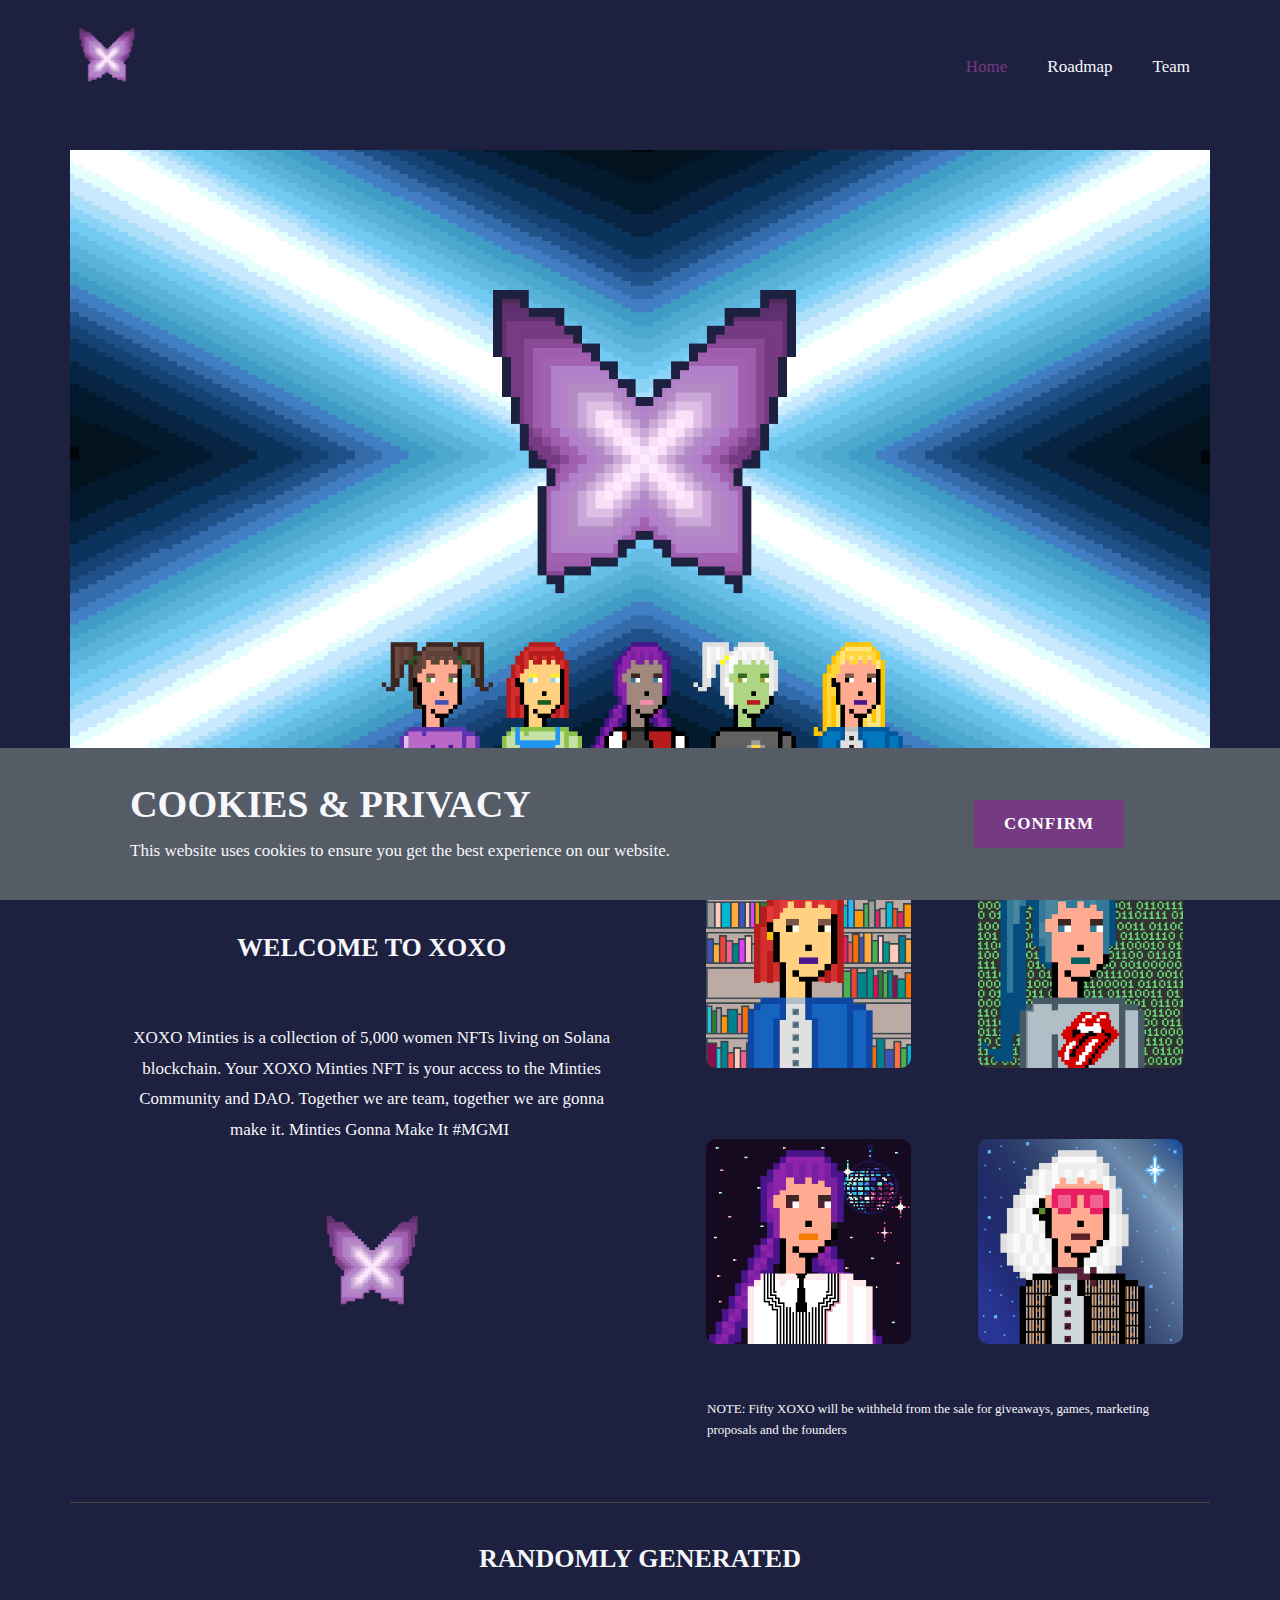
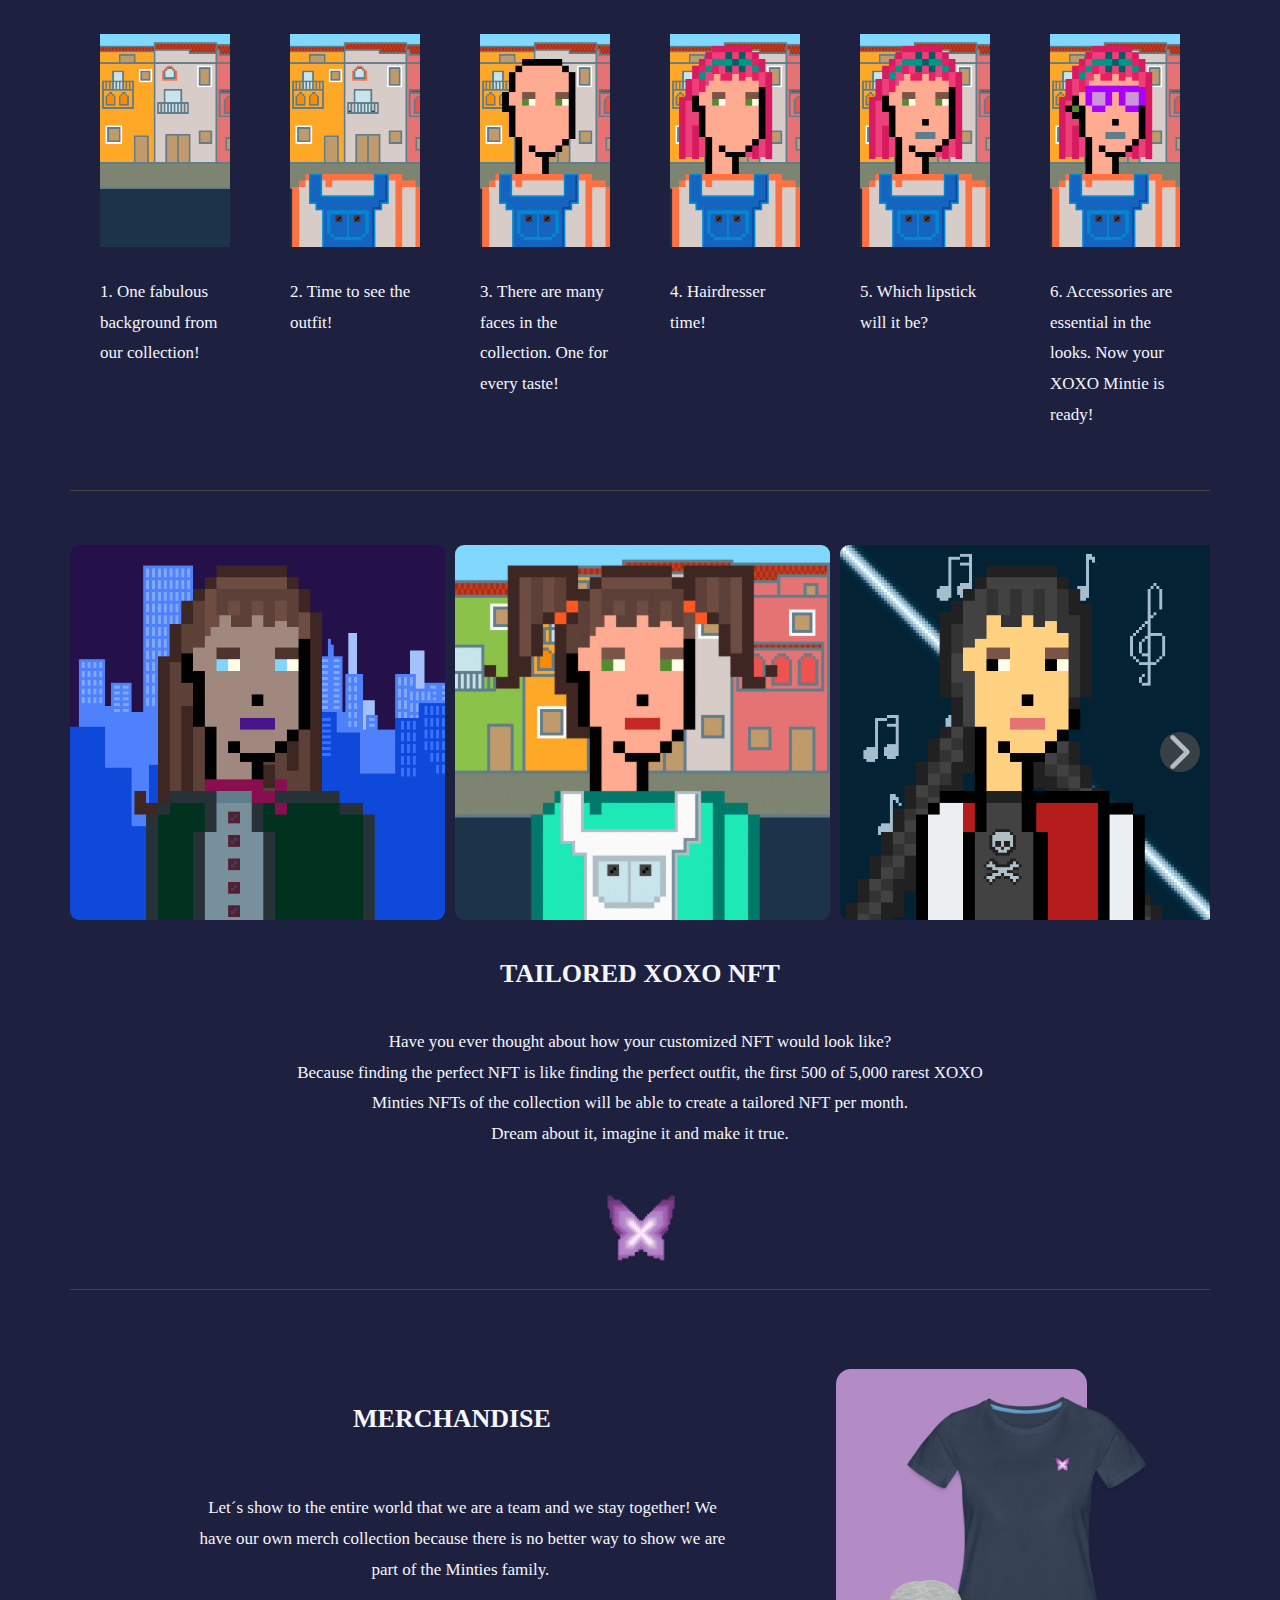
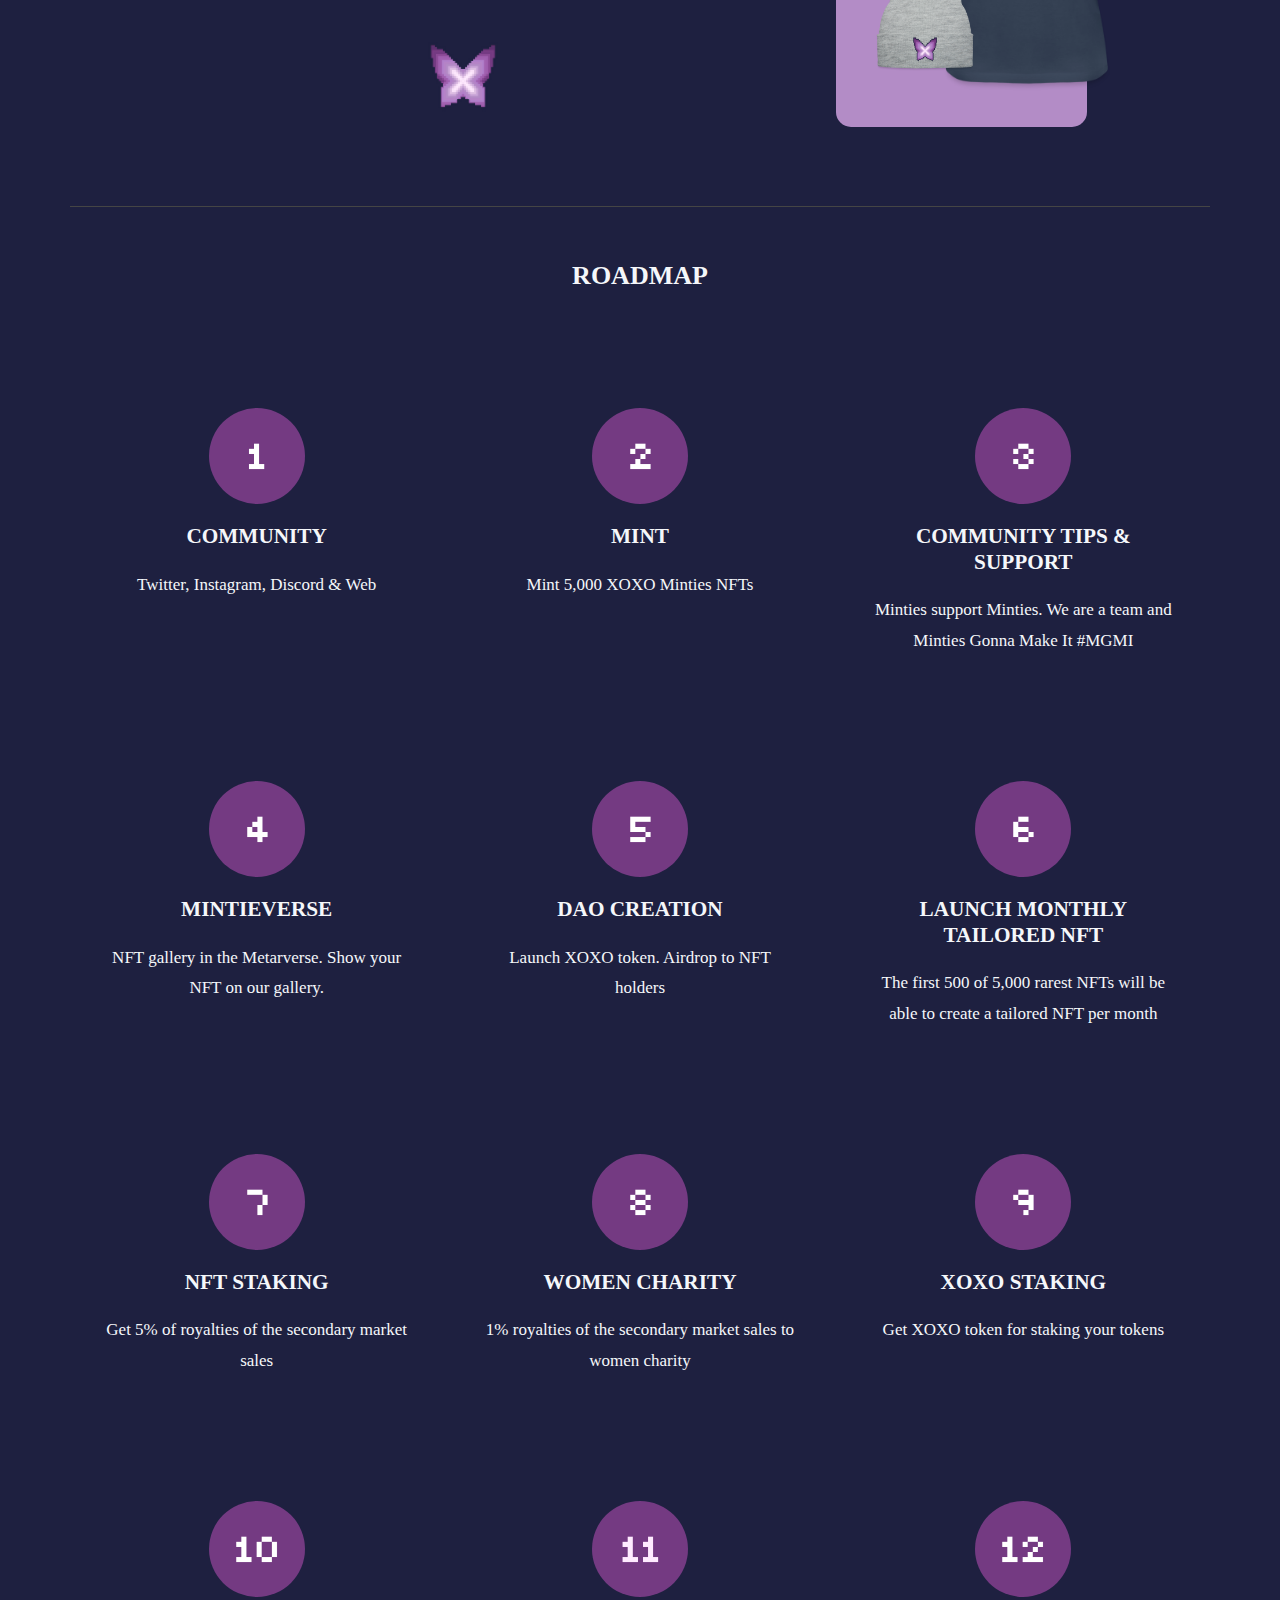
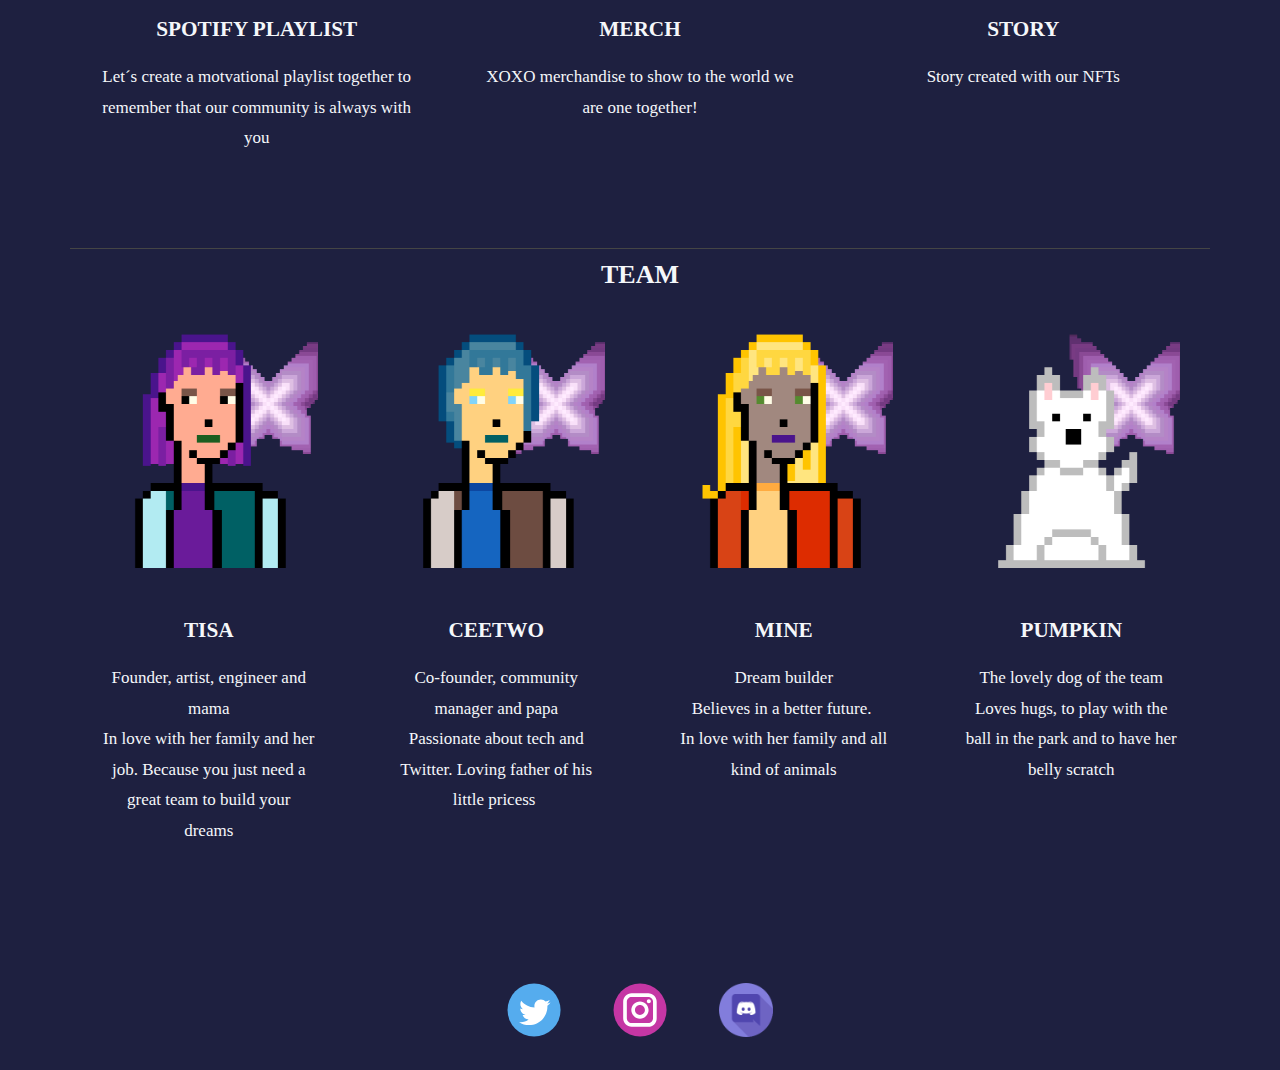
==== Index.html @ a8dd10fb "website launch" ====
<!DOCTYPE html>
<html style="font-size: 17px;"><head>
    <meta name="viewport" content="width=device-width, initial-scale=1.0">
    <meta charset="utf-8">
    <meta name="keywords" content="Solana, NFT, XOXO, Minties, NFT Collection, Woman NFT, Women NFT, NFT girls, Web3">
    <meta name="description" content="​XOXO Minties is a collection of 5,000 women NFTs living on Solana blockchain. Your XOXO Minties NFT is your access to the Minties Community and DAO. Together we are team, together we are gonna make it. Minties Gonna Make It #MGMI">
    <title>XOXO Minties</title>
    <link rel="stylesheet" href="nicepage.css" media="screen">
<link rel="stylesheet" href="Index.css" media="screen">
    <script class="u-script" type="text/javascript" src="jquery.js" defer=""></script>
    <script class="u-script" type="text/javascript" src="nicepage.js" defer=""></script>
    <meta name="generator" content="Nicepage 4.11.3, nicepage.com">
    <meta property="og:title" content="XOXO Minties">
    <meta property="og:description" content="​XOXO Minties is a collection of 5,000 women NFTs living on Solana blockchain. Your XOXO Minties NFT is your access to the Minties Community and DAO. Together we are team, together we are gonna make it. Minties Gonna Make It #MGMI">
    <meta property="og:image" content="images/pixil-frame-092.png">
    <link rel="icon" href="images/favicon1.png">
    <link id="u-theme-google-font" rel="stylesheet" href="https://fonts.googleapis.com/css?family=Oswald:200,300,400,500,600,700|Montserrat:100,100i,200,200i,300,300i,400,400i,500,500i,600,600i,700,700i,800,800i,900,900i">
    
    
    
    
    
    
    
    
    <script type="application/ld+json">{
		"@context": "http://schema.org",
		"@type": "Organization",
		"name": "XOXO",
		"logo": "images/logoweb.png",
		"sameAs": [
				"https://twitter.com/XOXOnftgirls",
				"https://www.instagram.com/xoxonftwomen",
				"https://discord.gg/XDC933gfav"
		]
}</script>
    <meta name="theme-color" content="#ad60ee">
    <meta name="twitter:site" content="@">
    <meta name="twitter:card" content="summary_large_image">
    <meta name="twitter:title" content="XOXO Minties">
    <meta name="twitter:description" content="XOXO">
    <meta property="og:type" content="website">
  </head>
  <body class="u-body u-xl-mode"><header class="u-clearfix u-custom-color-1 u-header u-sticky u-sticky-76f3 u-header" id="sec-8cd7"><div class="u-clearfix u-sheet u-sheet-1">
        <a href="Index.html#sec-2a46" data-page-id="21057885" class="u-image u-logo u-image-1" data-image-width="1530" data-image-height="1530" title="Home">
          <img src="images/logoweb.png" class="u-logo-image u-logo-image-1">
        </a>
        <nav class="u-menu u-menu-dropdown u-offcanvas u-menu-1" data-responsive-from="XS">
          <div class="menu-collapse u-custom-font u-font-georgia" style="font-size: 1rem; letter-spacing: 0px; font-weight: 400;">
            <a class="u-button-style u-custom-left-right-menu-spacing u-custom-padding-bottom u-custom-text-active-color u-custom-text-color u-custom-text-hover-color u-custom-top-bottom-menu-spacing u-nav-link u-text-active-palette-1-base u-text-hover-palette-2-base" href="#">
              <svg class="u-svg-link" viewBox="0 0 24 24"><use xmlns:xlink="http://www.w3.org/1999/xlink" xlink:href="#menu-hamburger"></use></svg>
              <svg class="u-svg-content" version="1.1" id="menu-hamburger" viewBox="0 0 16 16" x="0px" y="0px" xmlns:xlink="http://www.w3.org/1999/xlink" xmlns="http://www.w3.org/2000/svg"><g><rect y="1" width="16" height="2"></rect><rect y="7" width="16" height="2"></rect><rect y="13" width="16" height="2"></rect>
</g></svg>
            </a>
          </div>
          <div class="u-custom-menu u-nav-container">
            <ul class="u-custom-font u-font-georgia u-nav u-unstyled u-nav-1"><li class="u-nav-item"><a class="u-button-style u-nav-link u-text-active-custom-color-4 u-text-hover-palette-1-light-2 u-text-palette-5-light-3" href="Index.html#Home" data-page-id="21057885" style="padding: 10px 20px;">Home</a>
</li><li class="u-nav-item"><a class="u-button-style u-nav-link u-text-active-custom-color-4 u-text-hover-palette-1-light-2 u-text-palette-5-light-3" href="Index.html#roadmap" data-page-id="21057885" style="padding: 10px 20px;">Roadmap</a>
</li><li class="u-nav-item"><a class="u-button-style u-nav-link u-text-active-custom-color-4 u-text-hover-palette-1-light-2 u-text-palette-5-light-3" href="Index.html#sec-9bde" data-page-id="21057885" style="padding: 10px 20px;">Team</a>
</li></ul>
          </div>
          <div class="u-custom-menu u-nav-container-collapse">
            <div class="u-black u-container-style u-inner-container-layout u-opacity u-opacity-95 u-sidenav">
              <div class="u-inner-container-layout u-sidenav-overflow">
                <div class="u-menu-close"></div>
                <ul class="u-align-center u-nav u-popupmenu-items u-unstyled u-nav-2"><li class="u-nav-item"><a class="u-button-style u-nav-link" href="Index.html#Home" data-page-id="21057885">Home</a>
</li><li class="u-nav-item"><a class="u-button-style u-nav-link" href="Index.html#roadmap" data-page-id="21057885">Roadmap</a>
</li><li class="u-nav-item"><a class="u-button-style u-nav-link" href="Index.html#sec-9bde" data-page-id="21057885">Team</a>
</li></ul>
              </div>
            </div>
            <div class="u-black u-menu-overlay u-opacity u-opacity-70"></div>
          </div>
        </nav>
      </div></header> 
    <section class="u-clearfix u-custom-color-1 u-section-1" id="Home">
      <div class="u-clearfix u-sheet u-valign-middle u-sheet-1">
        <img class="u-expanded-width u-image u-image-default u-image-1" src="images/pixil-frame-092.png?rand=fa6f" alt="" data-image-width="1536" data-image-height="864">
      </div>
    </section>
    <section class="u-clearfix u-custom-color-1 u-section-2" id="sec-4984">
      <div class="u-clearfix u-sheet u-valign-middle u-sheet-1">
        <div class="u-clearfix u-expanded-width u-gutter-10 u-layout-wrap u-layout-wrap-1">
          <div class="u-layout" style="">
            <div class="u-layout-row" style="">
              <div class="u-container-style u-layout-cell u-left-cell u-size-32 u-size-xs-60 u-layout-cell-1" src="">
                <div class="u-container-layout u-container-layout-1">
                  <h4 class="u-align-center u-text u-text-default u-text-1">WELCOME TO XOXO</h4>
                  <p class="u-align-center u-text u-text-2"> XOXO Minties is a collection of 5,000 women NFTs living on Solana blockchain. Your XOXO Minties NFT is your access to the Minties Community and DAO. Together we are team, together we are gonna make it. Minties Gonna Make It #MGMI&nbsp;</p>
                  <img class="u-image u-image-default u-preserve-proportions u-image-1" src="images/logoweb-19.png" alt="" data-image-width="1530" data-image-height="1530">
                </div>
              </div>
              <div class="u-container-style u-layout-cell u-size-14 u-layout-cell-2">
                <div class="u-container-layout u-valign-bottom u-container-layout-2">
                  <img class="u-image u-image-round u-preserve-proportions u-radius-10 u-image-2" src="images/Books.jpg" alt="" data-image-width="2048" data-image-height="2048">
                  <img class="u-image u-image-round u-preserve-proportions u-radius-10 u-image-3" src="images/Party.jpg" alt="" data-image-width="4096" data-image-height="4096">
                </div>
              </div>
              <div class="u-container-style u-layout-cell u-size-14 u-layout-cell-3">
                <div class="u-container-layout u-valign-top u-container-layout-3">
                  <img class="u-image u-image-round u-preserve-proportions u-radius-10 u-image-4" src="images/PC.jpg" alt="" data-image-width="4096" data-image-height="4096">
                  <img class="u-image u-image-round u-preserve-proportions u-radius-10 u-image-5" src="images/Night2.jpg" alt="" data-image-width="2048" data-image-height="2048">
                </div>
              </div>
            </div>
          </div>
        </div>
        <div class="u-container-style u-group u-shape-rectangle u-group-1">
          <div class="u-container-layout u-container-layout-4">
            <p class="u-small-text u-text u-text-variant u-text-3">NOTE: Fifty XOXO will be withheld from the sale for giveaways, games, marketing proposals and the founders&nbsp;</p>
          </div>
        </div>
      </div>
    </section>
    <section class="u-clearfix u-custom-color-1 u-section-3" id="sec-c182">
      <div class="u-clearfix u-sheet u-sheet-1">
        <div class="u-border-1 u-border-grey-dark-1 u-expanded-width u-line u-line-horizontal u-line-1"></div>
        <h4 class="u-text u-text-default u-text-1">randomly generated</h4>
        <div class="u-expanded-width u-list u-list-1">
          <div class="u-repeater u-repeater-1">
            <div class="u-container-style u-list-item u-repeater-item">
              <div class="u-container-layout u-similar-container u-container-layout-1">
                <img alt="" class="u-expanded-width u-image u-image-default u-image-1" data-image-width="1536" data-image-height="1536" src="images/1.png">
                <p class="u-text u-text-default u-text-2">1. One fabulous background from our collection!&nbsp;</p>
              </div>
            </div>
            <div class="u-container-style u-list-item u-repeater-item">
              <div class="u-container-layout u-similar-container u-container-layout-2">
                <img alt="" class="u-expanded-width u-image u-image-default u-image-2" data-image-width="1536" data-image-height="1536" src="images/2.png">
                <p class="u-text u-text-default u-text-3">2. Time to see the outfit!</p>
              </div>
            </div>
            <div class="u-container-style u-list-item u-repeater-item">
              <div class="u-container-layout u-similar-container u-container-layout-3">
                <img alt="" class="u-expanded-width u-image u-image-default u-image-3" data-image-width="1536" data-image-height="1536" src="images/3.png">
                <p class="u-text u-text-default u-text-4">3.&nbsp;There are many faces in the collection. One for every taste!</p>
              </div>
            </div>
            <div class="u-container-style u-list-item u-repeater-item">
              <div class="u-container-layout u-similar-container u-container-layout-4">
                <img alt="" class="u-expanded-width u-image u-image-default u-image-4" data-image-width="1536" data-image-height="1536" src="images/4.png">
                <p class="u-text u-text-default u-text-5">4. Hairdresser time!</p>
              </div>
            </div>
            <div class="u-container-style u-list-item u-repeater-item">
              <div class="u-container-layout u-similar-container u-container-layout-5">
                <img alt="" class="u-expanded-width u-image u-image-default u-image-5" data-image-width="1536" data-image-height="1536" src="images/5.png">
                <p class="u-text u-text-default u-text-6">5. Which lipstick will it be?</p>
              </div>
            </div>
            <div class="u-container-style u-list-item u-repeater-item">
              <div class="u-container-layout u-similar-container u-container-layout-6">
                <img alt="" class="u-expanded-width u-image u-image-default u-image-6" data-image-width="1536" data-image-height="1536" src="images/6.png">
                <p class="u-text u-text-default u-text-7">6. ​Accessories are essential in the looks. Now your XOXO Mintie is ready!</p>
              </div>
            </div>
          </div>
        </div>
        <div class="u-border-1 u-border-grey-dark-1 u-expanded-width u-line u-line-horizontal u-line-2"></div>
      </div>
    </section>
    <section class="u-align-center u-clearfix u-custom-color-1 u-section-4" id="carousel_75d8">
      <div class="u-clearfix u-sheet u-valign-middle u-sheet-1">
        <div class="u-expanded-width u-gallery u-layout-horizontal u-lightbox u-no-transition u-show-text-on-hover u-gallery-1">
          <div class="u-gallery-inner"><div class="u-effect-fade u-effect-hover-zoom u-gallery-item u-radius-9 u-shape-round u-gallery-item-1"><div class="u-back-slide" data-image-width="4096" data-image-height="4096"><img class="u-back-image" src="images/City.jpg">
</div><div class="u-over-slide u-shading u-over-slide-1"><h3 class="u-gallery-heading"></h3><p class="u-gallery-text"></p>
</div>
</div><div class="u-effect-fade u-effect-hover-zoom u-gallery-item u-radius-9 u-shape-round u-gallery-item-2"><div class="u-back-slide" data-image-width="768" data-image-height="768"><img class="u-back-image" src="images/Webp.net-gifmaker.gif">
</div><div class="u-over-slide u-shading u-over-slide-2"><h3 class="u-gallery-heading"></h3><p class="u-gallery-text"></p>
</div>
</div><div class="u-effect-fade u-effect-hover-zoom u-gallery-item u-radius-9 u-shape-round u-gallery-item-3"><div class="u-back-slide" data-image-width="4096" data-image-height="4096"><img class="u-back-image" src="images/Music.jpg">
</div><div class="u-over-slide u-shading u-over-slide-3"><h3 class="u-gallery-heading"></h3><p class="u-gallery-text"></p>
</div>
</div><div class="u-effect-fade u-effect-hover-zoom u-gallery-item u-radius-9 u-shape-round u-gallery-item-4"><div class="u-back-slide" data-image-width="680" data-image-height="680"><img class="u-back-image" src="images/Night.jpg">
</div><div class="u-over-slide u-shading u-over-slide-4"><h3 class="u-gallery-heading"></h3><p class="u-gallery-text"></p>
</div>
</div><div class="u-effect-fade u-effect-hover-zoom u-gallery-item u-radius-9 u-shape-round u-gallery-item-5"><div class="u-back-slide" data-image-width="4096" data-image-height="4096"><img class="u-back-image" src="images/Sea.jpg">
</div><div class="u-over-slide u-shading u-over-slide-5"><h3 class="u-gallery-heading"></h3><p class="u-gallery-text"></p>
</div>
</div><div class="u-effect-fade u-effect-hover-zoom u-gallery-item u-radius-9 u-shape-round u-gallery-item-6"><div class="u-back-slide" data-image-width="4096" data-image-height="4096"><img class="u-back-image" src="images/Game.jpg">
</div><div class="u-over-slide u-shading u-over-slide-6"><h3 class="u-gallery-heading"></h3><p class="u-gallery-text"></p>
</div>
</div></div>
          <a class="u-absolute-vcenter u-flip-vertical u-gallery-nav u-gallery-nav-prev u-grey-70 u-icon-circle u-opacity u-opacity-70 u-spacing-10 u-text-white u-gallery-nav-1" href="#" role="button">
            <span aria-hidden="true">
              <svg viewBox="0 0 451.847 451.847"><path d="M97.141,225.92c0-8.095,3.091-16.192,9.259-22.366L300.689,9.27c12.359-12.359,32.397-12.359,44.751,0
c12.354,12.354,12.354,32.388,0,44.748L173.525,225.92l171.903,171.909c12.354,12.354,12.354,32.391,0,44.744
c-12.354,12.365-32.386,12.365-44.745,0l-194.29-194.281C100.226,242.115,97.141,234.018,97.141,225.92z"></path></svg>
            </span>
            <span class="sr-only">
              <svg viewBox="0 0 451.847 451.847"><path d="M97.141,225.92c0-8.095,3.091-16.192,9.259-22.366L300.689,9.27c12.359-12.359,32.397-12.359,44.751,0
c12.354,12.354,12.354,32.388,0,44.748L173.525,225.92l171.903,171.909c12.354,12.354,12.354,32.391,0,44.744
c-12.354,12.365-32.386,12.365-44.745,0l-194.29-194.281C100.226,242.115,97.141,234.018,97.141,225.92z"></path></svg>
            </span>
          </a>
          <a class="u-absolute-vcenter u-flip-vertical u-gallery-nav u-gallery-nav-next u-grey-70 u-icon-circle u-opacity u-opacity-70 u-spacing-10 u-text-white u-gallery-nav-2" href="#" role="button">
            <span aria-hidden="true">
              <svg viewBox="0 0 451.846 451.847"><path d="M345.441,248.292L151.154,442.573c-12.359,12.365-32.397,12.365-44.75,0c-12.354-12.354-12.354-32.391,0-44.744
L278.318,225.92L106.409,54.017c-12.354-12.359-12.354-32.394,0-44.748c12.354-12.359,32.391-12.359,44.75,0l194.287,194.284
c6.177,6.18,9.262,14.271,9.262,22.366C354.708,234.018,351.617,242.115,345.441,248.292z"></path></svg>
            </span>
            <span class="sr-only">
              <svg viewBox="0 0 451.846 451.847"><path d="M345.441,248.292L151.154,442.573c-12.359,12.365-32.397,12.365-44.75,0c-12.354-12.354-12.354-32.391,0-44.744
L278.318,225.92L106.409,54.017c-12.354-12.359-12.354-32.394,0-44.748c12.354-12.359,32.391-12.359,44.75,0l194.287,194.284
c6.177,6.18,9.262,14.271,9.262,22.366C354.708,234.018,351.617,242.115,345.441,248.292z"></path></svg>
            </span>
          </a>
        </div>
        <h4 class="u-align-center u-text u-text-default u-text-1">tailored xoxo nft</h4>
        <p class="u-align-center u-text u-text-2">Have you ever thought about how your customized NFT would look like?<br>Because finding the perfect NFT is like finding the perfect outfit, the first 500 of 5,000 rarest XOXO Minties NFTs of the collection will be able to create a tailored NFT per month.<br>Dream about it, imagine it and make it true.
        </p>
        <img class="u-image u-image-default u-preserve-proportions u-image-1" src="images/logoweb-31.png" alt="" data-image-width="1530" data-image-height="1530">
        <div class="u-absolute-hcenter u-border-1 u-border-grey-dark-1 u-expanded-width u-line u-line-horizontal u-line-1"></div>
      </div>
    </section>
    <section class="u-clearfix u-custom-color-1 u-section-5" id="sec-8ecb">
      <div class="u-clearfix u-sheet u-sheet-1">
        <div class="u-container-style u-custom-color-2 u-group u-preserve-proportions u-radius-15 u-shape-round u-group-1">
          <div class="u-container-layout u-container-layout-1">
            <img class="u-image u-image-default u-preserve-proportions u-image-1" src="images/xoxoshirt.png" alt="" data-image-width="800" data-image-height="800">
            <img class="u-image u-image-default u-preserve-proportions u-image-2" src="images/knit-cap-merch.png" alt="" data-image-width="800" data-image-height="800">
          </div>
        </div>
        <h4 class="u-text u-text-default u-text-1">merchandise</h4>
        <p class="u-align-center u-text u-text-2">Let´s show to the entire world that we are a team and we stay together! We have our own merch collection because there is no better way to show we are part of the Minties family.&nbsp;</p>
        <img class="u-image u-image-default u-preserve-proportions u-image-3" src="images/logoweb-35.png" alt="" data-image-width="1530" data-image-height="1530">
        <div class="u-border-1 u-border-grey-dark-1 u-expanded-width u-line u-line-horizontal u-line-1"></div>
      </div>
    </section>
    <section class="u-align-center u-clearfix u-custom-color-1 u-section-6" id="roadmap">
      <div class="u-clearfix u-sheet u-sheet-1">
        <h4 class="u-text u-text-default u-text-1">ROADMAP</h4>
        <div class="u-expanded-width u-list u-list-1">
          <div class="u-repeater u-repeater-1">
            <div class="u-align-center u-container-style u-list-item u-repeater-item">
              <div class="u-container-layout u-similar-container u-container-layout-1"><span class="u-custom-color-4 u-file-icon u-icon u-icon-circle u-icon-1"><img src="images/7.png" alt=""></span>
                <h5 class="u-align-center u-text u-text-palette-5-light-3 u-text-2">community</h5>
                <p class="u-align-center u-text u-text-3">Twitter, Instagram, Discord &amp; Web</p>
              </div>
            </div>
            <div class="u-align-center u-container-style u-list-item u-repeater-item">
              <div class="u-container-layout u-similar-container u-container-layout-2"><span class="u-custom-color-4 u-file-icon u-icon u-icon-circle u-icon-2"><img src="images/8.png" alt=""></span>
                <h5 class="u-align-center u-text u-text-palette-5-light-3 u-text-4">Mint</h5>
                <p class="u-align-center u-text u-text-5">Mint 5,000 XOXO Minties NFTs</p>
              </div>
            </div>
            <div class="u-align-center u-container-style u-list-item u-repeater-item">
              <div class="u-container-layout u-similar-container u-container-layout-3"><span class="u-custom-color-4 u-file-icon u-icon u-icon-circle u-icon-3"><img src="images/9.png" alt=""></span>
                <h5 class="u-align-center u-text u-text-palette-5-light-3 u-text-6">community tips &amp; support</h5>
                <p class="u-align-center u-text u-text-7">Minties support Minties. We are a team and Minties Gonna Make It #MGMI</p>
              </div>
            </div>
            <div class="u-align-center u-container-style u-list-item u-repeater-item">
              <div class="u-container-layout u-similar-container u-container-layout-4"><span class="u-custom-color-4 u-file-icon u-icon u-icon-circle u-icon-4"><img src="images/10.png" alt=""></span>
                <h5 class="u-align-center u-text u-text-palette-5-light-3 u-text-8">mintieverse</h5>
                <p class="u-align-center u-text u-text-9">NFT gallery in the Metarverse. Show your NFT on our gallery.</p>
              </div>
            </div>
            <div class="u-align-center u-container-style u-list-item u-repeater-item">
              <div class="u-container-layout u-similar-container u-container-layout-5"><span class="u-custom-color-4 u-file-icon u-icon u-icon-circle u-icon-5"><img src="images/11.png" alt=""></span>
                <h5 class="u-align-center u-text u-text-palette-5-light-3 u-text-10">dao creation</h5>
                <p class="u-align-center u-text u-text-11">Launch XOXO token. Airdrop to NFT holders</p>
              </div>
            </div>
            <div class="u-align-center u-container-style u-list-item u-repeater-item">
              <div class="u-container-layout u-similar-container u-container-layout-6"><span class="u-custom-color-4 u-file-icon u-icon u-icon-circle u-icon-6"><img src="images/12.png" alt=""></span>
                <h5 class="u-align-center u-text u-text-palette-5-light-3 u-text-12">launch monthly tailored nft</h5>
                <p class="u-align-center u-text u-text-13">The first 500 of 5,000 rarest NFTs will be able to create a tailored NFT per month</p>
              </div>
            </div>
            <div class="u-align-center u-container-style u-list-item u-repeater-item">
              <div class="u-container-layout u-similar-container u-container-layout-7"><span class="u-custom-color-4 u-file-icon u-icon u-icon-circle u-icon-7"><img src="images/13.png" alt=""></span>
                <h5 class="u-align-center u-text u-text-palette-5-light-3 u-text-14">nft staking</h5>
                <p class="u-align-center u-text u-text-15">Get 5% of royalties of the secondary market sales</p>
              </div>
            </div>
            <div class="u-align-center u-container-style u-list-item u-repeater-item">
              <div class="u-container-layout u-similar-container u-container-layout-8"><span class="u-custom-color-4 u-file-icon u-icon u-icon-circle u-icon-8"><img src="images/14.png" alt=""></span>
                <h5 class="u-align-center u-text u-text-palette-5-light-3 u-text-16">women charity</h5>
                <p class="u-align-center u-text u-text-17">1% royalties of the secondary market sales to women charity</p>
              </div>
            </div>
            <div class="u-align-center u-container-style u-list-item u-repeater-item">
              <div class="u-container-layout u-similar-container u-container-layout-9"><span class="u-custom-color-4 u-file-icon u-icon u-icon-circle u-icon-9"><img src="images/15.png" alt=""></span>
                <h5 class="u-align-center u-text u-text-palette-5-light-3 u-text-18">xoxo staking</h5>
                <p class="u-align-center u-text u-text-19">Get XOXO token for staking your tokens</p>
              </div>
            </div>
            <div class="u-align-center u-container-style u-list-item u-repeater-item">
              <div class="u-container-layout u-similar-container u-container-layout-10"><span class="u-custom-color-4 u-file-icon u-icon u-icon-circle u-icon-10"><img src="images/16.png" alt=""></span>
                <h5 class="u-align-center u-text u-text-palette-5-light-3 u-text-20">spotify playlist</h5>
                <p class="u-align-center u-text u-text-21">Let´s create a motvational playlist together to remember that our community is always with you</p>
              </div>
            </div>
            <div class="u-align-center u-container-style u-list-item u-repeater-item">
              <div class="u-container-layout u-similar-container u-container-layout-11"><span class="u-custom-color-4 u-file-icon u-icon u-icon-circle u-icon-11"><img src="images/pixil-layer-214.png" alt=""></span>
                <h5 class="u-align-center u-text u-text-palette-5-light-3 u-text-22">merch</h5>
                <p class="u-align-center u-text u-text-23">XOXO merchandise to show to the world we are one together!</p>
              </div>
            </div>
            <div class="u-align-center u-container-style u-list-item u-repeater-item">
              <div class="u-container-layout u-similar-container u-container-layout-12"><span class="u-custom-color-4 u-file-icon u-icon u-icon-circle u-icon-12"><img src="images/17.png" alt=""></span>
                <h5 class="u-align-center u-text u-text-palette-5-light-3 u-text-24">story</h5>
                <p class="u-align-center u-text u-text-25">Story created with our NFTs</p>
              </div>
            </div>
          </div>
        </div>
      </div>
    </section>
    <section class="u-align-center u-clearfix u-custom-color-1 u-section-7" id="sec-9bde">
      <div class="u-clearfix u-sheet u-sheet-1">
        <div class="u-border-1 u-border-grey-dark-1 u-expanded-width u-line u-line-horizontal u-line-1"></div>
        <h4 class="u-text u-text-default u-text-1">TEAM</h4>
        <div class="u-expanded-width u-list u-list-1">
          <div class="u-repeater u-repeater-1">
            <div class="u-align-center u-container-style u-list-item u-repeater-item">
              <div class="u-container-layout u-similar-container u-valign-top u-container-layout-1">
                <img alt="" class="u-image u-image-default u-image-1" data-image-width="1536" data-image-height="1536" src="images/tisi-fin.png">
                <h5 class="u-text u-text-2">tisa</h5>
                <p class="u-text u-text-3">Founder, artist, engineer and mama<br>In love with her family and her job. Because you just need a great team to build your dreams
                </p>
              </div>
            </div>
            <div class="u-align-center u-container-style u-list-item u-repeater-item">
              <div class="u-container-layout u-similar-container u-valign-top u-container-layout-2">
                <img alt="" class="u-image u-image-default u-image-2" data-image-width="1536" data-image-height="1536" src="images/ceetwo-fin.png">
                <h5 class="u-text u-text-4">ceetwo</h5>
                <p class="u-text u-text-5">Co-founder, community manager and papa<br>Passionate about tech and Twitter. Loving father of his little pricess&nbsp;
                </p>
              </div>
            </div>
            <div class="u-align-center u-container-style u-list-item u-repeater-item">
              <div class="u-container-layout u-similar-container u-valign-top u-container-layout-3">
                <img alt="" class="u-image u-image-default u-image-3" data-image-width="1536" data-image-height="1536" src="images/mine-fin.png">
                <h5 class="u-text u-text-6">mine</h5>
                <p class="u-text u-text-7">Dream builder<br>Believes in a better future.&nbsp;<br>In love with her family and all kind of animals
                </p>
              </div>
            </div>
            <div class="u-align-center u-container-style u-list-item u-repeater-item">
              <div class="u-container-layout u-similar-container u-valign-top u-container-layout-4">
                <img alt="" class="u-image u-image-default u-image-4" data-image-width="1536" data-image-height="1536" src="images/pooka-fin.png">
                <h5 class="u-text u-text-8">pumpkin</h5>
                <p class="u-text u-text-9">The lovely dog of the team<br>Loves hugs, to play with the ball in the park and to have her belly scratch
                </p>
              </div>
            </div>
          </div>
        </div>
      </div>
    </section>
    
    
    <footer class="u-clearfix u-custom-color-1 u-footer" id="sec-61fe"><div class="u-clearfix u-sheet u-valign-middle u-sheet-1">
        <div class="u-align-left u-social-icons u-spacing-10 u-social-icons-1">
          <a class="u-social-url" title="twitter" target="_blank" href="https://twitter.com/XOXOnftgirls"><span class="u-icon u-social-icon u-social-twitter u-icon-1"><svg class="u-svg-link" preserveAspectRatio="xMidYMin slice" viewBox="0 0 112 112" style=""><use xmlns:xlink="http://www.w3.org/1999/xlink" xlink:href="#svg-f7ac"></use></svg><svg class="u-svg-content" viewBox="0 0 112 112" x="0" y="0" id="svg-f7ac"><circle fill="currentColor" class="st0" cx="56.1" cy="56.1" r="55"></circle><path fill="#FFFFFF" d="M83.8,47.3c0,0.6,0,1.2,0,1.7c0,17.7-13.5,38.2-38.2,38.2C38,87.2,31,85,25,81.2c1,0.1,2.1,0.2,3.2,0.2
            c6.3,0,12.1-2.1,16.7-5.7c-5.9-0.1-10.8-4-12.5-9.3c0.8,0.2,1.7,0.2,2.5,0.2c1.2,0,2.4-0.2,3.5-0.5c-6.1-1.2-10.8-6.7-10.8-13.1
            c0-0.1,0-0.1,0-0.2c1.8,1,3.9,1.6,6.1,1.7c-3.6-2.4-6-6.5-6-11.2c0-2.5,0.7-4.8,1.8-6.7c6.6,8.1,16.5,13.5,27.6,14
            c-0.2-1-0.3-2-0.3-3.1c0-7.4,6-13.4,13.4-13.4c3.9,0,7.3,1.6,9.8,4.2c3.1-0.6,5.9-1.7,8.5-3.3c-1,3.1-3.1,5.8-5.9,7.4
            c2.7-0.3,5.3-1,7.7-2.1C88.7,43,86.4,45.4,83.8,47.3z"></path></svg></span>
          </a>
          <a class="u-social-url" title="instagram" target="_blank" href="https://www.instagram.com/xoxonftwomen"><span class="u-icon u-social-icon u-social-instagram u-icon-2"><svg class="u-svg-link" preserveAspectRatio="xMidYMin slice" viewBox="0 0 112 112" style=""><use xmlns:xlink="http://www.w3.org/1999/xlink" xlink:href="#svg-dcaa"></use></svg><svg class="u-svg-content" viewBox="0 0 112 112" x="0" y="0" id="svg-dcaa"><circle fill="currentColor" cx="56.1" cy="56.1" r="55"></circle><path fill="#FFFFFF" d="M55.9,38.2c-9.9,0-17.9,8-17.9,17.9C38,66,46,74,55.9,74c9.9,0,17.9-8,17.9-17.9C73.8,46.2,65.8,38.2,55.9,38.2
            z M55.9,66.4c-5.7,0-10.3-4.6-10.3-10.3c-0.1-5.7,4.6-10.3,10.3-10.3c5.7,0,10.3,4.6,10.3,10.3C66.2,61.8,61.6,66.4,55.9,66.4z"></path><path fill="#FFFFFF" d="M74.3,33.5c-2.3,0-4.2,1.9-4.2,4.2s1.9,4.2,4.2,4.2s4.2-1.9,4.2-4.2S76.6,33.5,74.3,33.5z"></path><path fill="#FFFFFF" d="M73.1,21.3H38.6c-9.7,0-17.5,7.9-17.5,17.5v34.5c0,9.7,7.9,17.6,17.5,17.6h34.5c9.7,0,17.5-7.9,17.5-17.5V38.8
            C90.6,29.1,82.7,21.3,73.1,21.3z M83,73.3c0,5.5-4.5,9.9-9.9,9.9H38.6c-5.5,0-9.9-4.5-9.9-9.9V38.8c0-5.5,4.5-9.9,9.9-9.9h34.5
            c5.5,0,9.9,4.5,9.9,9.9V73.3z"></path></svg></span>
          </a>
          <a class="u-social-url" target="_blank" data-type="Custom" title="Discord" href="https://discord.gg/XDC933gfav"><span class="u-file-icon u-icon u-social-custom u-social-icon u-icon-3"><img src="images/9063611.png" alt=""></span>
          </a>
        </div>
      </div></footer><section class="u-align-center u-clearfix u-cookies-consent u-palette-5-dark-2 u-cookies-consent" id="sec-ba7a">
      <div class="u-clearfix u-sheet u-valign-middle u-sheet-1">
        <div class="u-clearfix u-expanded-width u-layout-wrap u-layout-wrap-1">
          <div class="u-gutter-0 u-layout">
            <div class="u-layout-row">
              <div class="u-container-style u-layout-cell u-left-cell u-size-43-md u-size-43-sm u-size-43-xs u-size-46-lg u-size-46-xl u-layout-cell-1">
                <div class="u-container-layout u-valign-middle u-container-layout-1">
                  <h3 class="u-text u-text-default u-text-1">Cookies &amp; Privacy</h3>
                  <p class="u-text u-text-2">This website uses cookies to ensure you get the best experience on our website.</p>
                </div>
              </div>
              <div class="u-align-left u-container-style u-layout-cell u-right-cell u-size-14-lg u-size-14-xl u-size-17-md u-size-17-sm u-size-17-xs u-layout-cell-2">
                <div class="u-container-layout u-valign-middle-lg u-valign-middle-md u-valign-middle-xl u-valign-top-sm u-valign-top-xs u-container-layout-2">
                  <a href="###" class="u-border-none u-btn u-button-confirm u-button-style u-custom-color-4 u-hover-custom-color-3 u-btn-1">Confirm</a>
                </div>
              </div>
            </div>
          </div>
        </div>
      </div>
    <style> .u-cookies-consent {
  background-image: none;
}

.u-cookies-consent .u-sheet-1 {
  min-height: 152px;
}

.u-cookies-consent .u-layout-wrap-1 {
  margin-top: 0;
  margin-bottom: 0;
}

.u-cookies-consent .u-layout-cell-1 {
  min-height: 152px;
}

.u-cookies-consent .u-container-layout-1 {
  padding: 30px 60px;
}

.u-cookies-consent .u-text-1 {
  margin-top: 0;
  margin-right: 20px;
  margin-bottom: 0;
}

.u-cookies-consent .u-text-2 {
  margin: 8px 77px 0 0;
}

.u-cookies-consent .u-layout-cell-2 {
  min-height: 152px;
}

.u-cookies-consent .u-container-layout-2 {
  padding: 30px;
}

.u-cookies-consent .u-btn-1 {
  background-image: none;
  border-style: none;
  margin: 0 auto 0 0;
}

@media (max-width: 1199px) {
  .u-cookies-consent .u-sheet-1 {
    min-height: 131px;
  }

  .u-cookies-consent .u-layout-cell-1 {
    min-height: 125px;
  }

  .u-cookies-consent .u-text-1 {
    margin-right: 0;
  }

  .u-cookies-consent .u-text-2 {
    margin-right: 0;
  }

  .u-cookies-consent .u-layout-cell-2 {
    min-height: 125px;
  }
}

@media (max-width: 991px) {
  .u-cookies-consent .u-sheet-1 {
    min-height: 106px;
  }

  .u-cookies-consent .u-layout-cell-1 {
    min-height: 100px;
  }

  .u-cookies-consent .u-container-layout-1 {
    padding-left: 30px;
    padding-right: 30px;
  }

  .u-cookies-consent .u-layout-cell-2 {
    min-height: 100px;
  }
}

@media (max-width: 767px) {
  .u-cookies-consent .u-sheet-1 {
    min-height: 225px;
  }

  .u-cookies-consent .u-layout-cell-1 {
    min-height: 154px;
  }

  .u-cookies-consent .u-container-layout-1 {
    padding-left: 10px;
    padding-right: 10px;
    padding-bottom: 20px;
  }

  .u-cookies-consent .u-layout-cell-2 {
    min-height: 65px;
  }

  .u-cookies-consent .u-container-layout-2 {
    padding: 10px;
  }
}

@media (max-width: 575px) {
  .u-cookies-consent .u-sheet-1 {
    min-height: 121px;
  }

  .u-cookies-consent .u-layout-cell-1 {
    min-height: 100px;
  }

  .u-cookies-consent .u-layout-cell-2 {
    min-height: 15px;
  }
}</style></section>
  
</body></html>
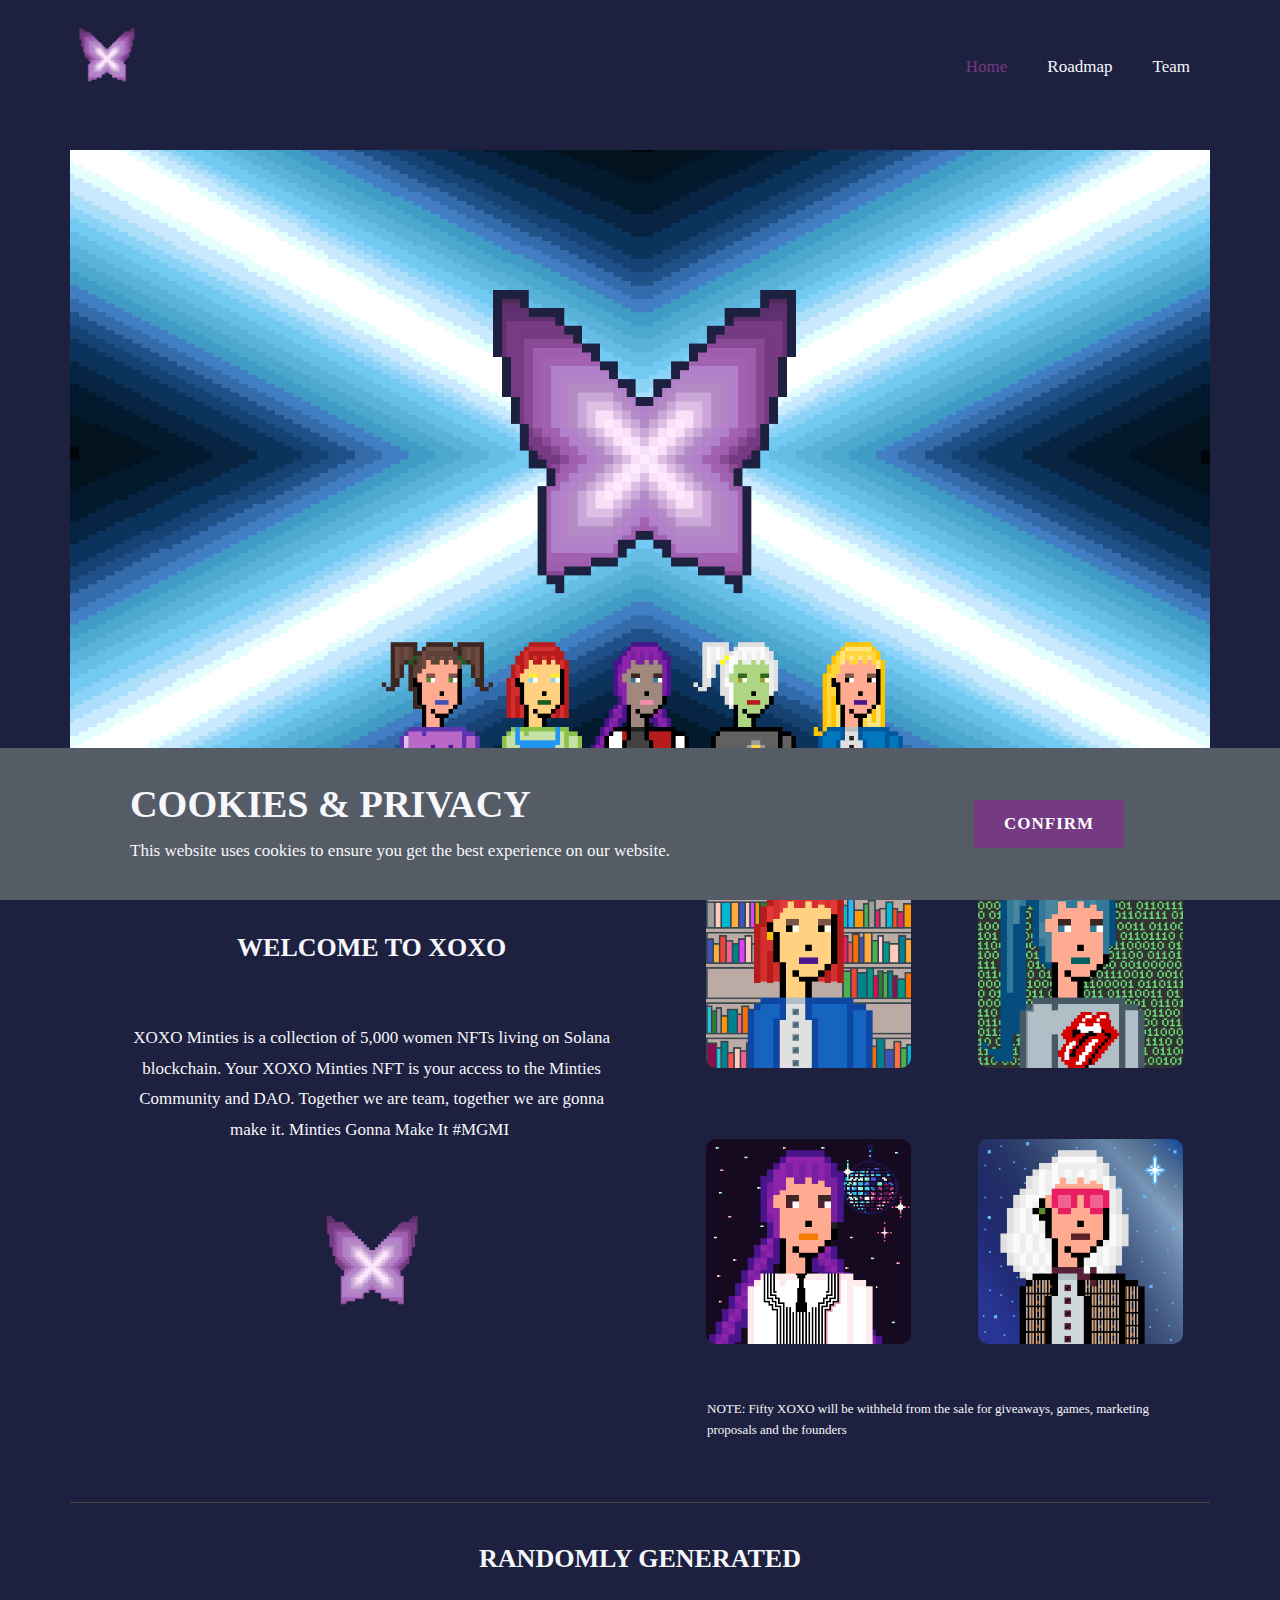
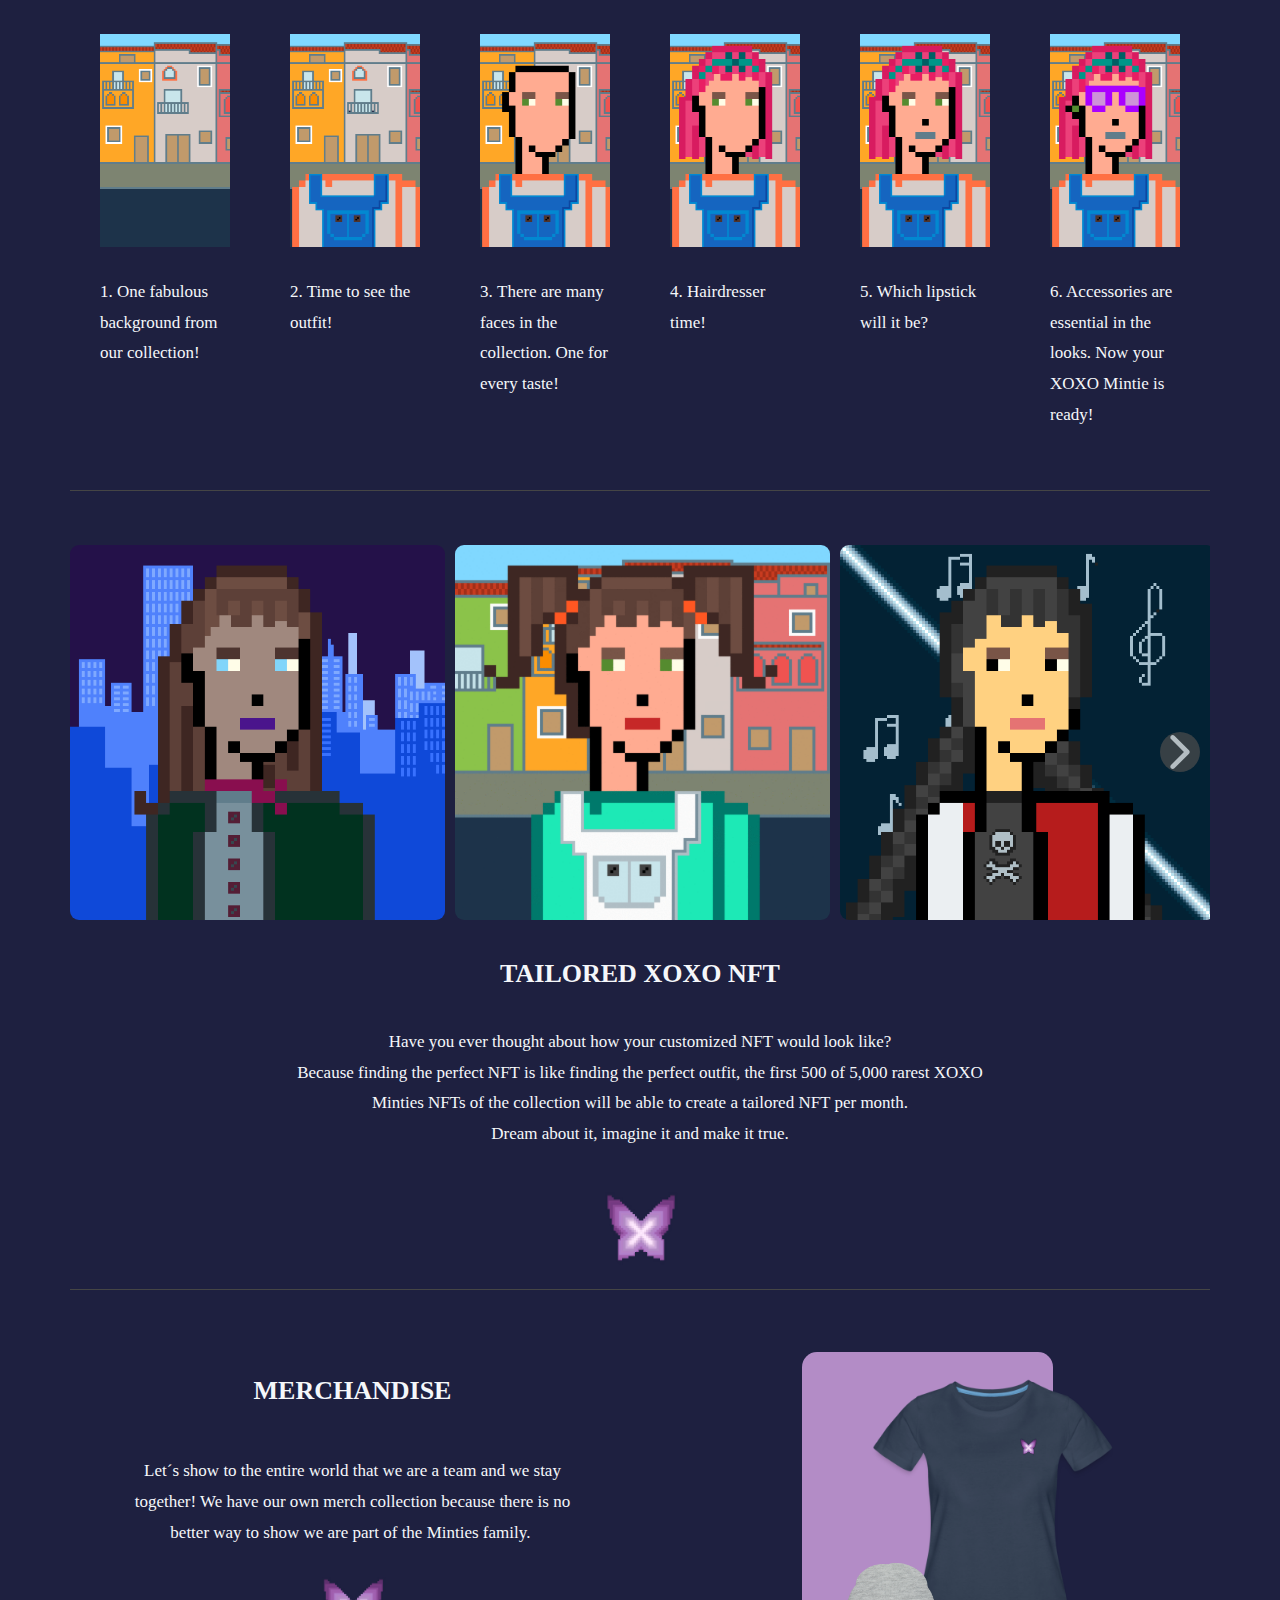
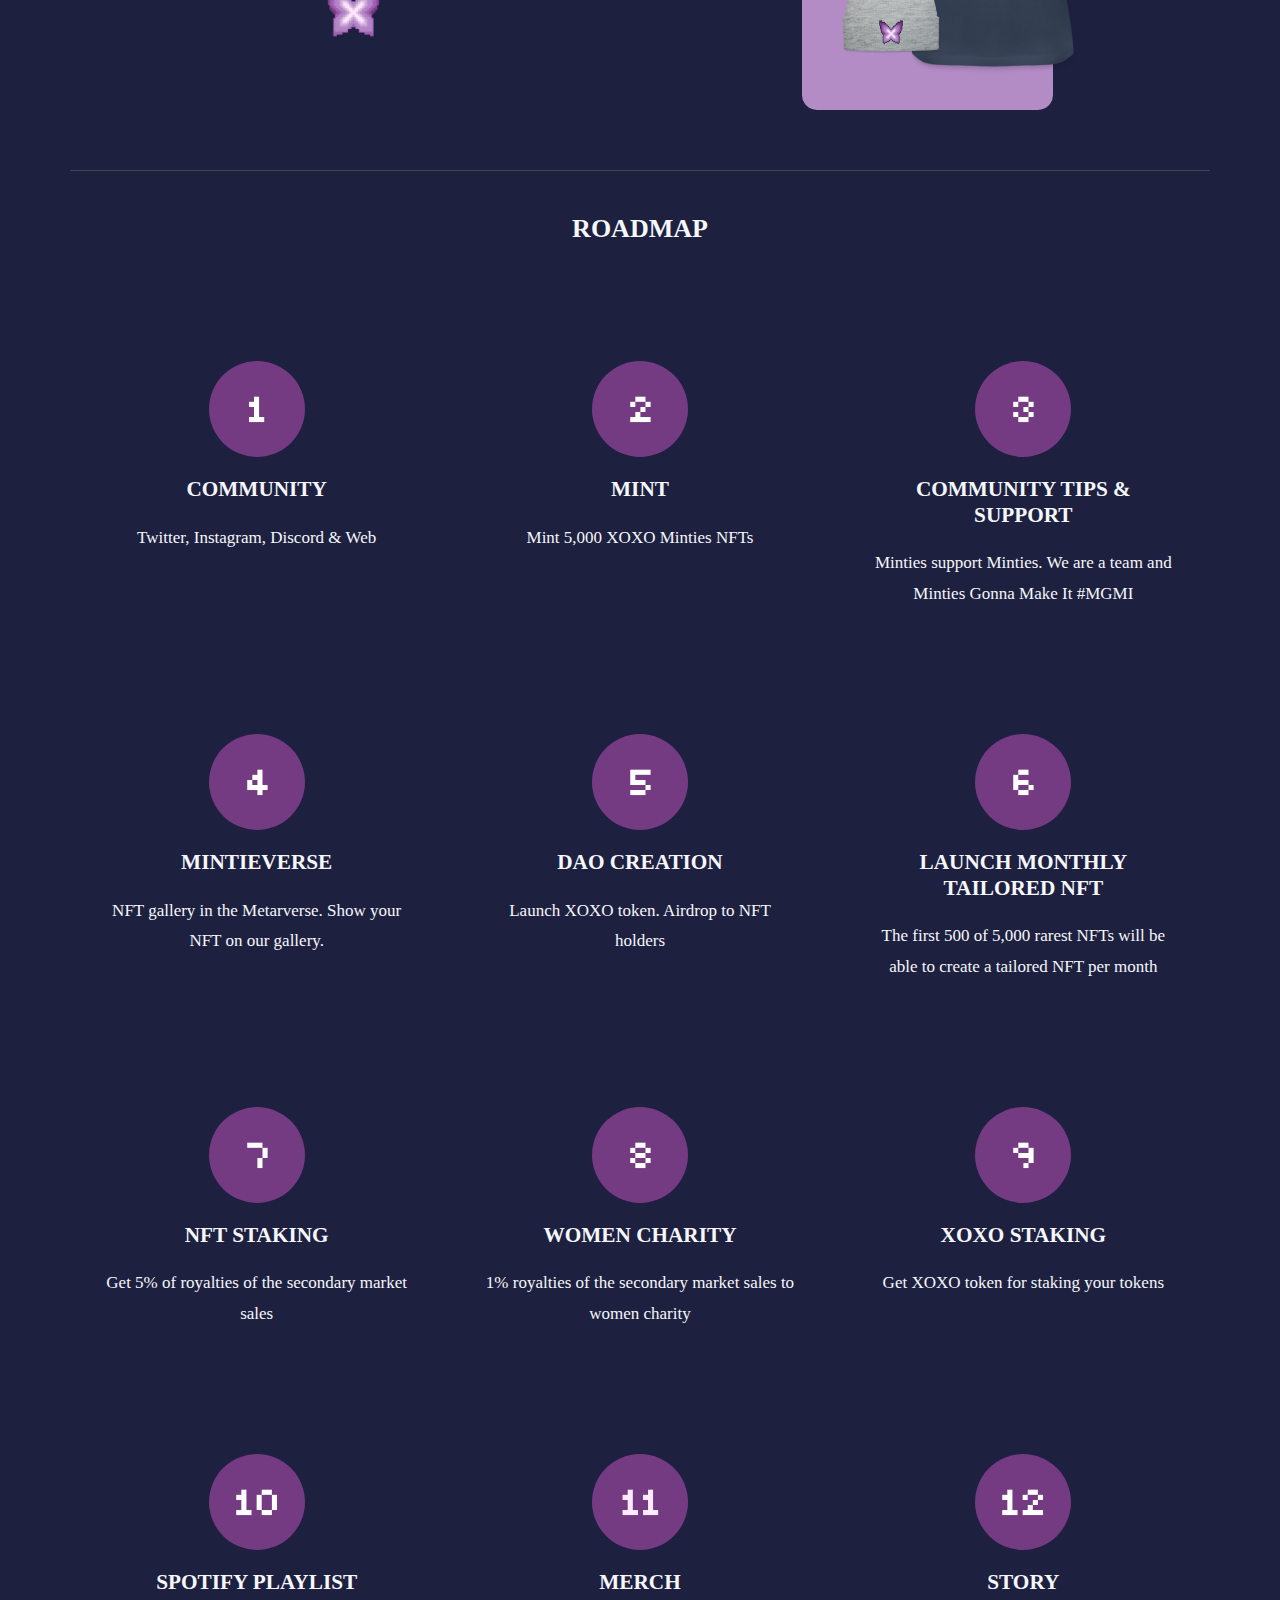
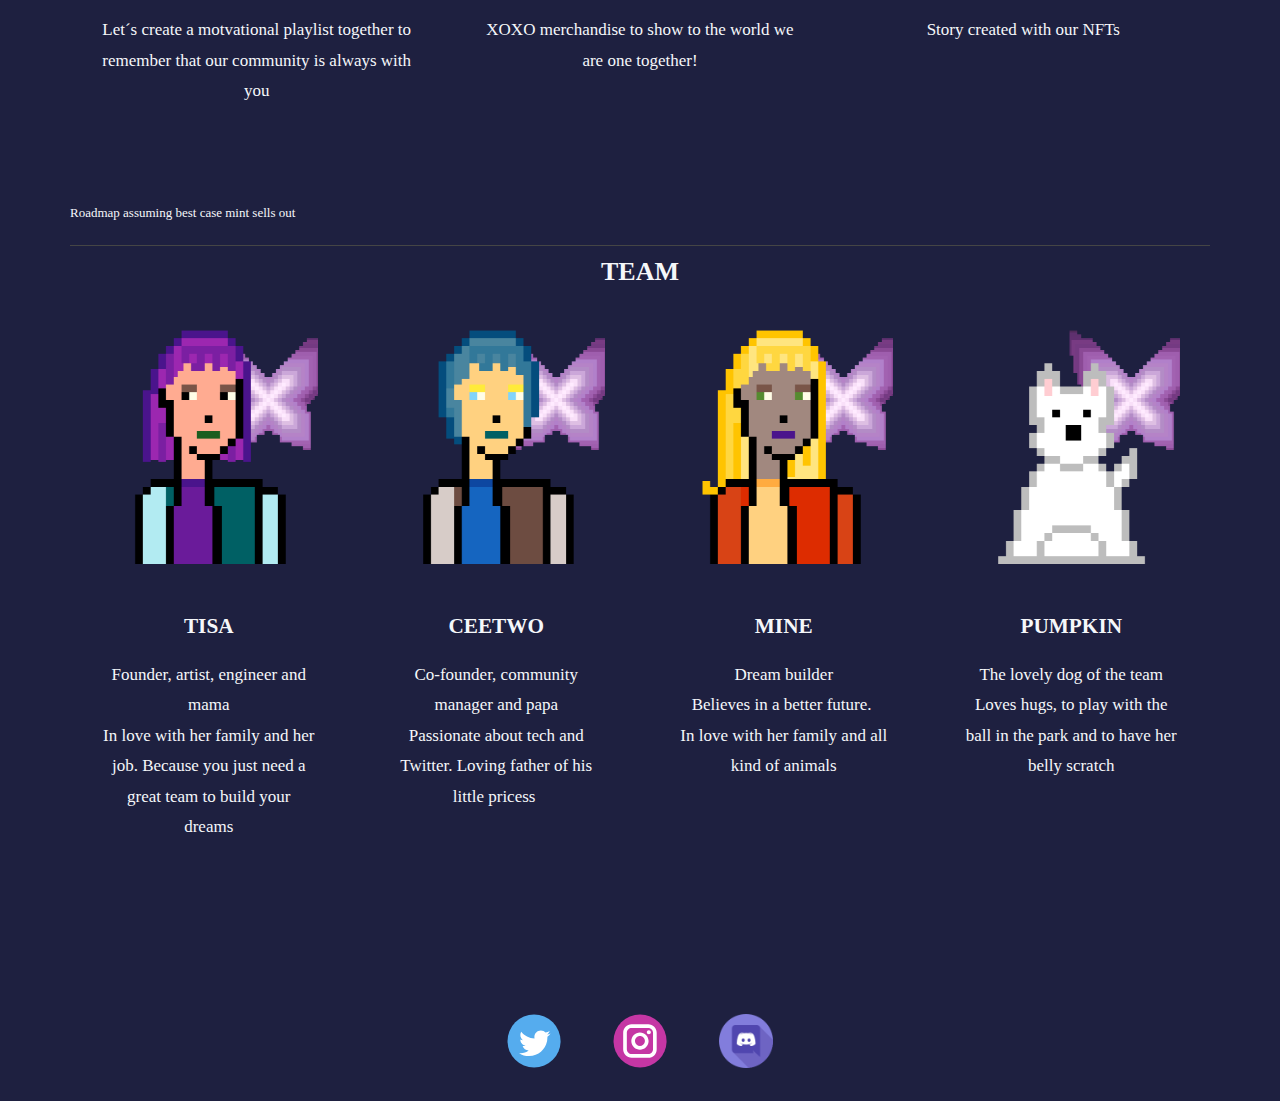
==== commit 0238a830: "updates" ====
--- a/Index.html
+++ b/Index.html
@@ -87,7 +87,7 @@
                 <div class="u-container-layout u-container-layout-1">
                   <h4 class="u-align-center u-text u-text-default u-text-1">WELCOME TO XOXO</h4>
                   <p class="u-align-center u-text u-text-2"> XOXO Minties is a collection of 5,000 women NFTs living on Solana blockchain. Your XOXO Minties NFT is your access to the Minties Community and DAO. Together we are team, together we are gonna make it. Minties Gonna Make It #MGMI&nbsp;</p>
-                  <img class="u-image u-image-default u-preserve-proportions u-image-1" src="images/logoweb-19.png" alt="" data-image-width="1530" data-image-height="1530">
+                  <img class="u-image u-image-default u-preserve-proportions u-image-1" src="images/logoweb-6.png" alt="" data-image-width="1530" data-image-height="1530">
                 </div>
               </div>
               <div class="u-container-style u-layout-cell u-size-14 u-layout-cell-2">
@@ -132,7 +132,7 @@
             </div>
             <div class="u-container-style u-list-item u-repeater-item">
               <div class="u-container-layout u-similar-container u-container-layout-3">
-                <img alt="" class="u-expanded-width u-image u-image-default u-image-3" data-image-width="1536" data-image-height="1536" src="images/3.png">
+                <img alt="" class="u-expanded-width u-image u-image-default u-image-3" data-image-width="1536" data-image-height="1536" src="images/31.png">
                 <p class="u-text u-text-default u-text-4">3.&nbsp;There are many faces in the collection. One for every taste!</p>
               </div>
             </div>
@@ -209,21 +209,35 @@
         <h4 class="u-align-center u-text u-text-default u-text-1">tailored xoxo nft</h4>
         <p class="u-align-center u-text u-text-2">Have you ever thought about how your customized NFT would look like?<br>Because finding the perfect NFT is like finding the perfect outfit, the first 500 of 5,000 rarest XOXO Minties NFTs of the collection will be able to create a tailored NFT per month.<br>Dream about it, imagine it and make it true.
         </p>
-        <img class="u-image u-image-default u-preserve-proportions u-image-1" src="images/logoweb-31.png" alt="" data-image-width="1530" data-image-height="1530">
+        <img class="u-image u-image-default u-preserve-proportions u-image-1" src="images/logoweb-24.png" alt="" data-image-width="1530" data-image-height="1530">
         <div class="u-absolute-hcenter u-border-1 u-border-grey-dark-1 u-expanded-width u-line u-line-horizontal u-line-1"></div>
       </div>
     </section>
-    <section class="u-clearfix u-custom-color-1 u-section-5" id="sec-8ecb">
-      <div class="u-clearfix u-sheet u-sheet-1">
-        <div class="u-container-style u-custom-color-2 u-group u-preserve-proportions u-radius-15 u-shape-round u-group-1">
-          <div class="u-container-layout u-container-layout-1">
-            <img class="u-image u-image-default u-preserve-proportions u-image-1" src="images/xoxoshirt.png" alt="" data-image-width="800" data-image-height="800">
-            <img class="u-image u-image-default u-preserve-proportions u-image-2" src="images/knit-cap-merch.png" alt="" data-image-width="800" data-image-height="800">
-          </div>
-        </div>
-        <h4 class="u-text u-text-default u-text-1">merchandise</h4>
-        <p class="u-align-center u-text u-text-2">Let´s show to the entire world that we are a team and we stay together! We have our own merch collection because there is no better way to show we are part of the Minties family.&nbsp;</p>
-        <img class="u-image u-image-default u-preserve-proportions u-image-3" src="images/logoweb-35.png" alt="" data-image-width="1530" data-image-height="1530">
+    <section class="u-clearfix u-custom-color-1 u-section-5" id="sec-fdbf">
+      <div class="u-clearfix u-sheet u-valign-middle u-sheet-1">
+        <div class="u-clearfix u-expanded-width u-gutter-10 u-layout-wrap u-layout-wrap-1">
+          <div class="u-layout" style="">
+            <div class="u-layout-row" style="">
+              <div class="u-container-style u-layout-cell u-left-cell u-size-30 u-size-xs-60 u-layout-cell-1" src="">
+                <div class="u-container-layout u-container-layout-1">
+                  <h4 class="u-align-center u-text u-text-default u-text-1">merchandise</h4>
+                  <p class="u-align-center u-text u-text-2">Let´s show to the entire world that we are a team and we stay together! We have our own merch collection because there is no better way to show we are part of the Minties family.&nbsp;</p>
+                  <img class="u-image u-image-default u-preserve-proportions u-image-1" src="images/logoweb-25.png" alt="" data-image-width="1530" data-image-height="1530">
+                </div>
+              </div>
+              <div class="u-container-style u-custom-color-1 u-layout-cell u-right-cell u-size-30 u-size-xs-60 u-layout-cell-2" src="">
+                <div class="u-container-layout u-valign-middle u-container-layout-2" src="">
+                  <div class="u-container-style u-custom-color-2 u-group u-preserve-proportions u-radius-15 u-shape-round u-group-1">
+                    <div class="u-container-layout u-container-layout-3">
+                      <img class="u-image u-image-default u-preserve-proportions u-image-2" src="images/xoxoshirt.png" alt="" data-image-width="800" data-image-height="800">
+                      <img class="u-image u-image-default u-preserve-proportions u-image-3" src="images/knit-cap-merch.png" alt="" data-image-width="800" data-image-height="800">
+                    </div>
+                  </div>
+                </div>
+              </div>
+            </div>
+          </div>
+        </div>
         <div class="u-border-1 u-border-grey-dark-1 u-expanded-width u-line u-line-horizontal u-line-1"></div>
       </div>
     </section>
@@ -233,61 +247,61 @@
         <div class="u-expanded-width u-list u-list-1">
           <div class="u-repeater u-repeater-1">
             <div class="u-align-center u-container-style u-list-item u-repeater-item">
-              <div class="u-container-layout u-similar-container u-container-layout-1"><span class="u-custom-color-4 u-file-icon u-icon u-icon-circle u-icon-1"><img src="images/7.png" alt=""></span>
+              <div class="u-container-layout u-similar-container u-container-layout-1"><span class="u-custom-color-4 u-file-icon u-icon u-icon-circle u-icon-1"><img src="images/28.png" alt=""></span>
                 <h5 class="u-align-center u-text u-text-palette-5-light-3 u-text-2">community</h5>
                 <p class="u-align-center u-text u-text-3">Twitter, Instagram, Discord &amp; Web</p>
               </div>
             </div>
             <div class="u-align-center u-container-style u-list-item u-repeater-item">
-              <div class="u-container-layout u-similar-container u-container-layout-2"><span class="u-custom-color-4 u-file-icon u-icon u-icon-circle u-icon-2"><img src="images/8.png" alt=""></span>
+              <div class="u-container-layout u-similar-container u-container-layout-2"><span class="u-custom-color-4 u-file-icon u-icon u-icon-circle u-icon-2"><img src="images/29.png" alt=""></span>
                 <h5 class="u-align-center u-text u-text-palette-5-light-3 u-text-4">Mint</h5>
                 <p class="u-align-center u-text u-text-5">Mint 5,000 XOXO Minties NFTs</p>
               </div>
             </div>
             <div class="u-align-center u-container-style u-list-item u-repeater-item">
-              <div class="u-container-layout u-similar-container u-container-layout-3"><span class="u-custom-color-4 u-file-icon u-icon u-icon-circle u-icon-3"><img src="images/9.png" alt=""></span>
+              <div class="u-container-layout u-similar-container u-container-layout-3"><span class="u-custom-color-4 u-file-icon u-icon u-icon-circle u-icon-3"><img src="images/30.png" alt=""></span>
                 <h5 class="u-align-center u-text u-text-palette-5-light-3 u-text-6">community tips &amp; support</h5>
                 <p class="u-align-center u-text u-text-7">Minties support Minties. We are a team and Minties Gonna Make It #MGMI</p>
               </div>
             </div>
             <div class="u-align-center u-container-style u-list-item u-repeater-item">
-              <div class="u-container-layout u-similar-container u-container-layout-4"><span class="u-custom-color-4 u-file-icon u-icon u-icon-circle u-icon-4"><img src="images/10.png" alt=""></span>
+              <div class="u-container-layout u-similar-container u-container-layout-4"><span class="u-custom-color-4 u-file-icon u-icon u-icon-circle u-icon-4"><img src="images/31-31.png" alt=""></span>
                 <h5 class="u-align-center u-text u-text-palette-5-light-3 u-text-8">mintieverse</h5>
                 <p class="u-align-center u-text u-text-9">NFT gallery in the Metarverse. Show your NFT on our gallery.</p>
               </div>
             </div>
             <div class="u-align-center u-container-style u-list-item u-repeater-item">
-              <div class="u-container-layout u-similar-container u-container-layout-5"><span class="u-custom-color-4 u-file-icon u-icon u-icon-circle u-icon-5"><img src="images/11.png" alt=""></span>
+              <div class="u-container-layout u-similar-container u-container-layout-5"><span class="u-custom-color-4 u-file-icon u-icon u-icon-circle u-icon-5"><img src="images/32.png" alt=""></span>
                 <h5 class="u-align-center u-text u-text-palette-5-light-3 u-text-10">dao creation</h5>
                 <p class="u-align-center u-text u-text-11">Launch XOXO token. Airdrop to NFT holders</p>
               </div>
             </div>
             <div class="u-align-center u-container-style u-list-item u-repeater-item">
-              <div class="u-container-layout u-similar-container u-container-layout-6"><span class="u-custom-color-4 u-file-icon u-icon u-icon-circle u-icon-6"><img src="images/12.png" alt=""></span>
+              <div class="u-container-layout u-similar-container u-container-layout-6"><span class="u-custom-color-4 u-file-icon u-icon u-icon-circle u-icon-6"><img src="images/33.png" alt=""></span>
                 <h5 class="u-align-center u-text u-text-palette-5-light-3 u-text-12">launch monthly tailored nft</h5>
                 <p class="u-align-center u-text u-text-13">The first 500 of 5,000 rarest NFTs will be able to create a tailored NFT per month</p>
               </div>
             </div>
             <div class="u-align-center u-container-style u-list-item u-repeater-item">
-              <div class="u-container-layout u-similar-container u-container-layout-7"><span class="u-custom-color-4 u-file-icon u-icon u-icon-circle u-icon-7"><img src="images/13.png" alt=""></span>
+              <div class="u-container-layout u-similar-container u-container-layout-7"><span class="u-custom-color-4 u-file-icon u-icon u-icon-circle u-icon-7"><img src="images/34.png" alt=""></span>
                 <h5 class="u-align-center u-text u-text-palette-5-light-3 u-text-14">nft staking</h5>
                 <p class="u-align-center u-text u-text-15">Get 5% of royalties of the secondary market sales</p>
               </div>
             </div>
             <div class="u-align-center u-container-style u-list-item u-repeater-item">
-              <div class="u-container-layout u-similar-container u-container-layout-8"><span class="u-custom-color-4 u-file-icon u-icon u-icon-circle u-icon-8"><img src="images/14.png" alt=""></span>
+              <div class="u-container-layout u-similar-container u-container-layout-8"><span class="u-custom-color-4 u-file-icon u-icon u-icon-circle u-icon-8"><img src="images/35.png" alt=""></span>
                 <h5 class="u-align-center u-text u-text-palette-5-light-3 u-text-16">women charity</h5>
                 <p class="u-align-center u-text u-text-17">1% royalties of the secondary market sales to women charity</p>
               </div>
             </div>
             <div class="u-align-center u-container-style u-list-item u-repeater-item">
-              <div class="u-container-layout u-similar-container u-container-layout-9"><span class="u-custom-color-4 u-file-icon u-icon u-icon-circle u-icon-9"><img src="images/15.png" alt=""></span>
+              <div class="u-container-layout u-similar-container u-container-layout-9"><span class="u-custom-color-4 u-file-icon u-icon u-icon-circle u-icon-9"><img src="images/36.png" alt=""></span>
                 <h5 class="u-align-center u-text u-text-palette-5-light-3 u-text-18">xoxo staking</h5>
                 <p class="u-align-center u-text u-text-19">Get XOXO token for staking your tokens</p>
               </div>
             </div>
             <div class="u-align-center u-container-style u-list-item u-repeater-item">
-              <div class="u-container-layout u-similar-container u-container-layout-10"><span class="u-custom-color-4 u-file-icon u-icon u-icon-circle u-icon-10"><img src="images/16.png" alt=""></span>
+              <div class="u-container-layout u-similar-container u-container-layout-10"><span class="u-custom-color-4 u-file-icon u-icon u-icon-circle u-icon-10"><img src="images/37.png" alt=""></span>
                 <h5 class="u-align-center u-text u-text-palette-5-light-3 u-text-20">spotify playlist</h5>
                 <p class="u-align-center u-text u-text-21">Let´s create a motvational playlist together to remember that our community is always with you</p>
               </div>
@@ -299,7 +313,7 @@
               </div>
             </div>
             <div class="u-align-center u-container-style u-list-item u-repeater-item">
-              <div class="u-container-layout u-similar-container u-container-layout-12"><span class="u-custom-color-4 u-file-icon u-icon u-icon-circle u-icon-12"><img src="images/17.png" alt=""></span>
+              <div class="u-container-layout u-similar-container u-container-layout-12"><span class="u-custom-color-4 u-file-icon u-icon u-icon-circle u-icon-12"><img src="images/39.png" alt=""></span>
                 <h5 class="u-align-center u-text u-text-palette-5-light-3 u-text-24">story</h5>
                 <p class="u-align-center u-text u-text-25">Story created with our NFTs</p>
               </div>
@@ -310,39 +324,40 @@
     </section>
     <section class="u-align-center u-clearfix u-custom-color-1 u-section-7" id="sec-9bde">
       <div class="u-clearfix u-sheet u-sheet-1">
+        <p class="u-align-left u-text u-text-default u-text-1">Roadmap assuming best case mint sells out</p>
         <div class="u-border-1 u-border-grey-dark-1 u-expanded-width u-line u-line-horizontal u-line-1"></div>
-        <h4 class="u-text u-text-default u-text-1">TEAM</h4>
+        <h4 class="u-text u-text-default u-text-2">TEAM</h4>
         <div class="u-expanded-width u-list u-list-1">
           <div class="u-repeater u-repeater-1">
             <div class="u-align-center u-container-style u-list-item u-repeater-item">
               <div class="u-container-layout u-similar-container u-valign-top u-container-layout-1">
                 <img alt="" class="u-image u-image-default u-image-1" data-image-width="1536" data-image-height="1536" src="images/tisi-fin.png">
-                <h5 class="u-text u-text-2">tisa</h5>
-                <p class="u-text u-text-3">Founder, artist, engineer and mama<br>In love with her family and her job. Because you just need a great team to build your dreams
+                <h5 class="u-text u-text-3">tisa</h5>
+                <p class="u-text u-text-4">Founder, artist, engineer and mama<br>In love with her family and her job. Because you just need a great team to build your dreams
                 </p>
               </div>
             </div>
             <div class="u-align-center u-container-style u-list-item u-repeater-item">
               <div class="u-container-layout u-similar-container u-valign-top u-container-layout-2">
                 <img alt="" class="u-image u-image-default u-image-2" data-image-width="1536" data-image-height="1536" src="images/ceetwo-fin.png">
-                <h5 class="u-text u-text-4">ceetwo</h5>
-                <p class="u-text u-text-5">Co-founder, community manager and papa<br>Passionate about tech and Twitter. Loving father of his little pricess&nbsp;
+                <h5 class="u-text u-text-5">ceetwo</h5>
+                <p class="u-text u-text-6">Co-founder, community manager and papa<br>Passionate about tech and Twitter. Loving father of his little pricess&nbsp;
                 </p>
               </div>
             </div>
             <div class="u-align-center u-container-style u-list-item u-repeater-item">
               <div class="u-container-layout u-similar-container u-valign-top u-container-layout-3">
                 <img alt="" class="u-image u-image-default u-image-3" data-image-width="1536" data-image-height="1536" src="images/mine-fin.png">
-                <h5 class="u-text u-text-6">mine</h5>
-                <p class="u-text u-text-7">Dream builder<br>Believes in a better future.&nbsp;<br>In love with her family and all kind of animals
+                <h5 class="u-text u-text-7">mine</h5>
+                <p class="u-text u-text-8">Dream builder<br>Believes in a better future.&nbsp;<br>In love with her family and all kind of animals
                 </p>
               </div>
             </div>
             <div class="u-align-center u-container-style u-list-item u-repeater-item">
               <div class="u-container-layout u-similar-container u-valign-top u-container-layout-4">
                 <img alt="" class="u-image u-image-default u-image-4" data-image-width="1536" data-image-height="1536" src="images/pooka-fin.png">
-                <h5 class="u-text u-text-8">pumpkin</h5>
-                <p class="u-text u-text-9">The lovely dog of the team<br>Loves hugs, to play with the ball in the park and to have her belly scratch
+                <h5 class="u-text u-text-9">pumpkin</h5>
+                <p class="u-text u-text-10">The lovely dog of the team<br>Loves hugs, to play with the ball in the park and to have her belly scratch
                 </p>
               </div>
             </div>
--- a/nicepage.css
+++ b/nicepage.css
@@ -37697,6 +37697,7 @@
 .u-header .u-nav-1 {
   font-weight: 400;
   font-size: 1rem;
+  letter-spacing: normal;
 }
 
 .u-header .u-nav-2 {
@@ -37705,10 +37706,6 @@
 @media (max-width: 1199px) {
   .u-header .u-menu-1 {
     width: auto;
-  }
-
-  .u-header .u-nav-1 {
-    letter-spacing: normal;
   }
 }
 
--- a/Index.css
+++ b/Index.css
@@ -663,123 +663,165 @@
   .u-section-4 .u-text-2 {
     width: 340px;
   }
-}.u-section-5 .u-sheet-1 {
-  min-height: 516px;
+} .u-section-5 {
+  background-image: none;
+}
+
+.u-section-5 .u-sheet-1 {
+  min-height: 471px;
+}
+
+.u-section-5 .u-layout-wrap-1 {
+  margin: 10px auto 0 0;
+}
+
+.u-section-5 .u-layout-cell-1 {
+  min-height: 431px;
+}
+
+.u-section-5 .u-container-layout-1 {
+  padding: 30px 57px;
+}
+
+.u-section-5 .u-text-1 {
+  margin: 25px auto 0;
+}
+
+.u-section-5 .u-text-2 {
+  margin: 50px 2px 0;
+}
+
+.u-section-5 .u-image-1 {
+  width: 78px;
+  height: 78px;
+  margin: 25px auto 0;
+}
+
+.u-section-5 .u-layout-cell-2 {
+  min-height: 431px;
+  background-image: none;
+}
+
+.u-section-5 .u-container-layout-2 {
+  padding: 0 60px;
 }
 
 .u-section-5 .u-group-1 {
   width: 251px;
   min-height: 358px;
-  margin: 59px 123px 0 auto;
-}
-
-.u-section-5 .u-container-layout-1 {
+  margin: 0 auto;
+}
+
+.u-section-5 .u-container-layout-3 {
   padding: 0;
 }
 
-.u-section-5 .u-image-1 {
+.u-section-5 .u-image-2 {
   width: 319px;
   height: 319px;
   margin: 10px -22px 0 31px;
 }
 
-.u-section-5 .u-image-2 {
+.u-section-5 .u-image-3 {
   width: 116px;
   height: 116px;
   margin: -132px auto 0 31px;
 }
 
-.u-section-5 .u-text-1 {
-  margin: -324px auto 0 283px;
-}
-
-.u-section-5 .u-text-2 {
-  margin: 59px 478px 0 123px;
-}
-
-.u-section-5 .u-image-3 {
-  width: 85px;
-  height: 85px;
-  margin: 53px auto 0 350px;
-}
-
 .u-section-5 .u-line-1 {
-  margin-bottom: 21px;
-  margin-top: 83px;
+  margin-top: 29px;
+  margin-bottom: 10px;
   transform-origin: left center 0px;
 }
 
 @media (max-width: 1199px) {
-  .u-section-5 .u-image-1 {
+  .u-section-5 .u-sheet-1 {
+    min-height: 395px;
+  }
+
+  .u-section-5 .u-layout-wrap-1 {
+    margin-right: initial;
+    margin-left: initial;
+  }
+
+  .u-section-5 .u-layout-cell-1 {
+    min-height: 355px;
+  }
+
+  .u-section-5 .u-text-2 {
+    margin-left: 0;
+    margin-right: 0;
+  }
+
+  .u-section-5 .u-layout-cell-2 {
+    min-height: 355px;
+    background-position: 50% 50%;
+  }
+
+  .u-section-5 .u-image-2 {
     width: 251px;
     height: 251px;
     margin-right: 0;
     margin-left: 0;
   }
 
-  .u-section-5 .u-image-2 {
+  .u-section-5 .u-image-3 {
     margin-top: -64px;
     margin-left: 0;
   }
-
-  .u-section-5 .u-text-2 {
-    margin-right: 378px;
-    margin-left: 53px;
-  }
-
-  .u-section-5 .u-line-1 {
-    margin-bottom: 60px;
-  }
 }
 
 @media (max-width: 991px) {
-  .u-section-5 .u-group-1 {
-    margin-top: 755px;
-  }
-
-  .u-section-5 .u-text-1 {
-    margin-top: -469px;
-    margin-left: 217px;
-  }
-
-  .u-section-5 .u-text-2 {
-    margin-top: 113px;
-    margin-right: 181px;
-  }
-
-  .u-section-5 .u-image-3 {
-    margin-top: -34px;
+  .u-section-5 .u-sheet-1 {
+    min-height: 312px;
+  }
+
+  .u-section-5 .u-layout-cell-1 {
+    min-height: 100px;
+  }
+
+  .u-section-5 .u-container-layout-1 {
+    padding-left: 30px;
+    padding-right: 30px;
+  }
+
+  .u-section-5 .u-layout-cell-2 {
+    min-height: 272px;
+  }
+
+  .u-section-5 .u-container-layout-2 {
+    padding-left: 30px;
+    padding-right: 30px;
   }
 }
 
 @media (max-width: 767px) {
-  .u-section-5 .u-text-1 {
-    margin-left: 163px;
-  }
-
-  .u-section-5 .u-text-2 {
-    margin-right: 1px;
+  .u-section-5 .u-sheet-1 {
+    min-height: 548px;
+  }
+
+  .u-section-5 .u-container-layout-1 {
+    padding-left: 10px;
+    padding-right: 10px;
+  }
+
+  .u-section-5 .u-layout-cell-2 {
+    min-height: 408px;
+  }
+
+  .u-section-5 .u-container-layout-2 {
+    padding-left: 10px;
+    padding-right: 10px;
   }
 }
 
 @media (max-width: 575px) {
-  .u-section-5 .u-group-1 {
-    margin-top: 785px;
-    margin-right: 89px;
-  }
-
-  .u-section-5 .u-text-1 {
-    margin-top: -499px;
-    margin-left: 103px;
-  }
-
-  .u-section-5 .u-text-2 {
-    margin-right: 0;
-  }
-
-  .u-section-5 .u-image-3 {
-    margin-top: -94px;
-    margin-left: 255px;
+  .u-section-5 .u-sheet-1 {
+    min-height: 397px;
+  }
+
+  .u-section-5 .u-layout-cell-2 {
+    min-height: 257px;
   }
 } .u-section-6 {
   background-image: none;
@@ -1161,16 +1203,21 @@
 }
 
 .u-section-7 .u-sheet-1 {
-  min-height: 702px;
+  min-height: 780px;
+}
+
+.u-section-7 .u-text-1 {
+  font-size: 0.764706rem;
+  margin: 0 auto 0 0;
 }
 
 .u-section-7 .u-line-1 {
   height: 3px;
   transform-origin: right center 0px;
-  margin: 0;
-}
-
-.u-section-7 .u-text-1 {
+  margin: 20px 0 0;
+}
+
+.u-section-7 .u-text-2 {
   margin: 8px auto 0;
 }
 
@@ -1195,11 +1242,11 @@
   margin: 0 auto;
 }
 
-.u-section-7 .u-text-2 {
+.u-section-7 .u-text-3 {
   margin: 50px 2px 0;
 }
 
-.u-section-7 .u-text-3 {
+.u-section-7 .u-text-4 {
   margin: 20px 2px 0;
 }
 
@@ -1213,11 +1260,11 @@
   margin: 0 auto;
 }
 
-.u-section-7 .u-text-4 {
+.u-section-7 .u-text-5 {
   margin: 50px 2px 0;
 }
 
-.u-section-7 .u-text-5 {
+.u-section-7 .u-text-6 {
   margin: 20px 2px 0;
 }
 
@@ -1231,11 +1278,11 @@
   margin: 0 auto;
 }
 
-.u-section-7 .u-text-6 {
+.u-section-7 .u-text-7 {
   margin: 50px 2px 0;
 }
 
-.u-section-7 .u-text-7 {
+.u-section-7 .u-text-8 {
   margin: 20px 2px 0;
 }
 
@@ -1249,11 +1296,11 @@
   margin: 0 auto;
 }
 
-.u-section-7 .u-text-8 {
+.u-section-7 .u-text-9 {
   margin: 50px 2px 0;
 }
 
-.u-section-7 .u-text-9 {
+.u-section-7 .u-text-10 {
   margin: 20px 2px 0;
 }
 
@@ -1270,11 +1317,6 @@
 
   .u-section-7 .u-image-1 {
     height: 248px;
-  }
-
-  .u-section-7 .u-text-2 {
-    margin-left: 0;
-    margin-right: 0;
   }
 
   .u-section-7 .u-text-3 {
@@ -1282,47 +1324,52 @@
     margin-right: 0;
   }
 
-  .u-section-7 .u-image-2 {
-    height: 248px;
-  }
-
   .u-section-7 .u-text-4 {
     margin-left: 0;
     margin-right: 0;
   }
 
+  .u-section-7 .u-image-2 {
+    height: 248px;
+  }
+
   .u-section-7 .u-text-5 {
     margin-left: 0;
     margin-right: 0;
   }
 
-  .u-section-7 .u-image-3 {
-    height: 248px;
-  }
-
   .u-section-7 .u-text-6 {
     margin-left: 0;
     margin-right: 0;
   }
 
+  .u-section-7 .u-image-3 {
+    height: 248px;
+  }
+
   .u-section-7 .u-text-7 {
     margin-left: 0;
     margin-right: 0;
   }
 
-  .u-section-7 .u-image-4 {
-    height: 248px;
-  }
-
   .u-section-7 .u-text-8 {
     margin-left: 0;
     margin-right: 0;
   }
 
+  .u-section-7 .u-image-4 {
+    height: 248px;
+  }
+
   .u-section-7 .u-text-9 {
     margin-left: 0;
     margin-right: 0;
   }
+
+  .u-section-7 .u-text-10 {
+    margin-left: 0;
+    margin-right: 0;
+  }
 }
 
 @media (max-width: 991px) {
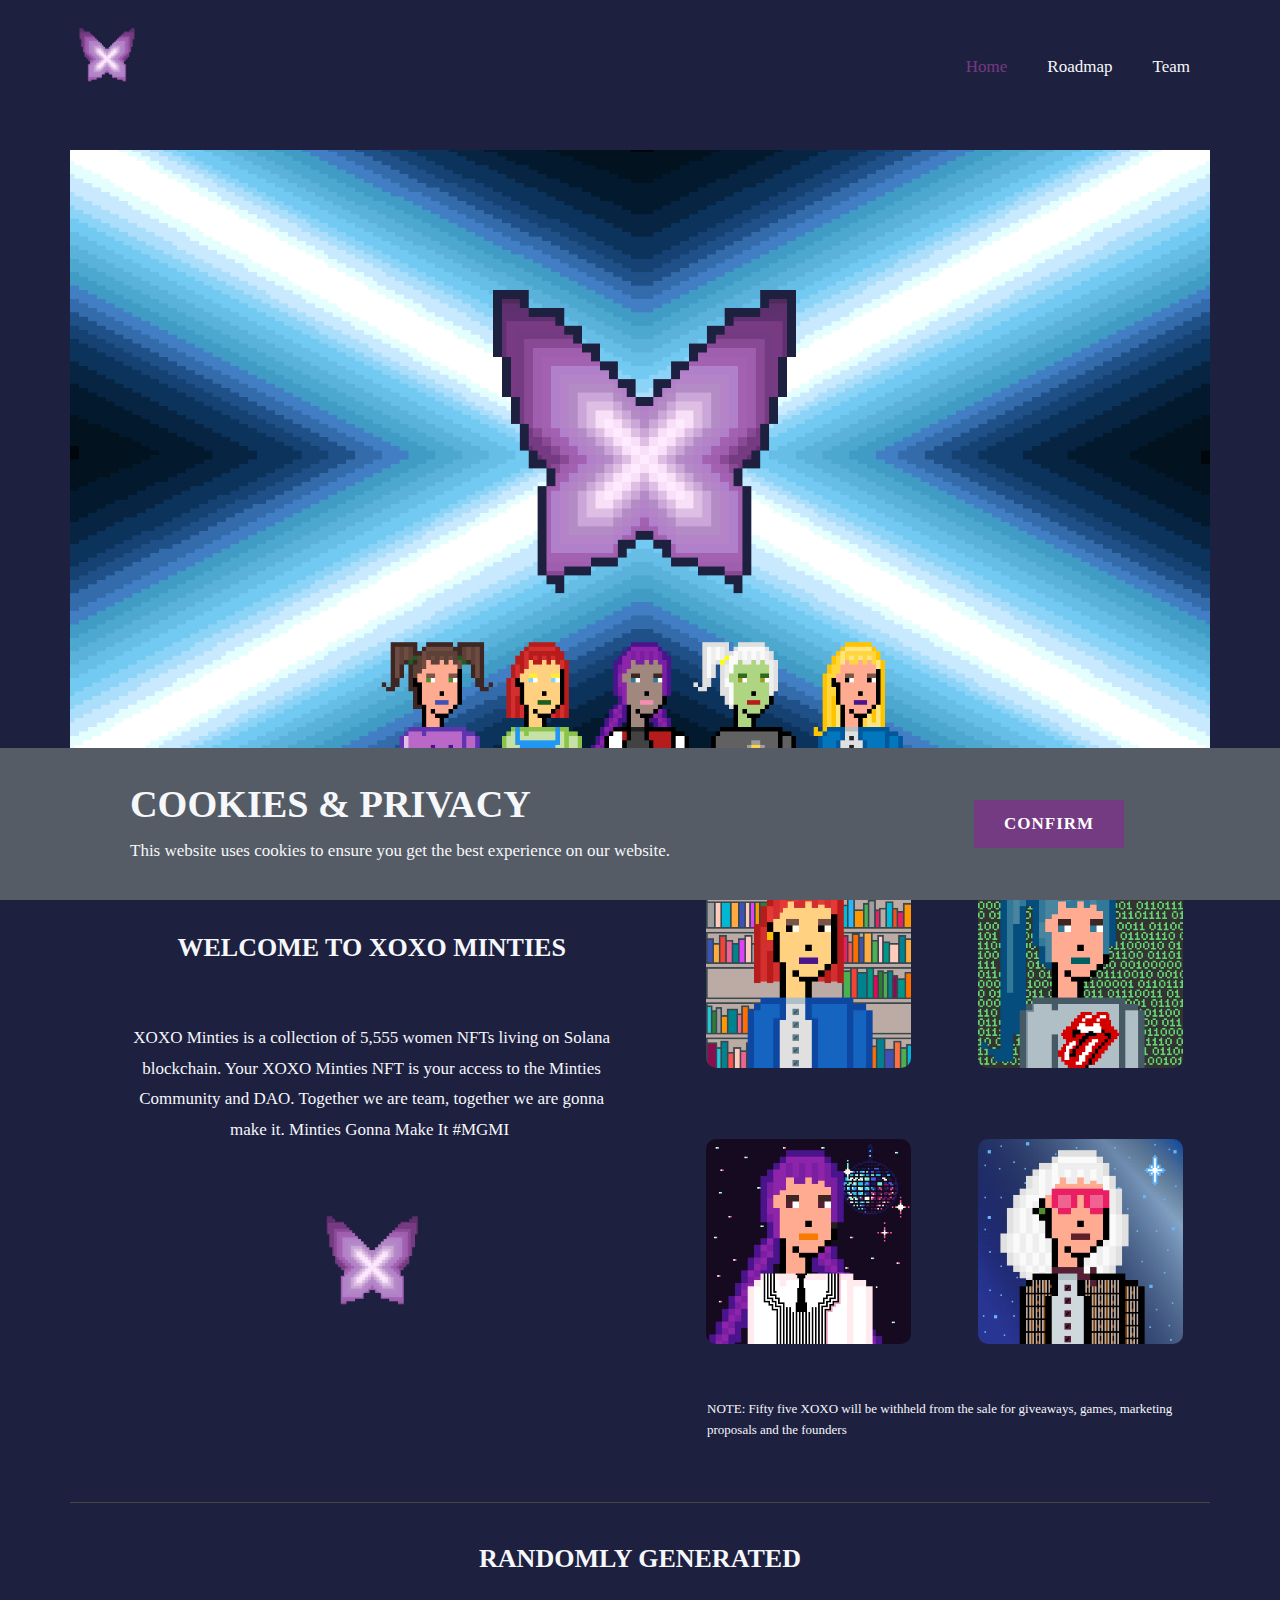
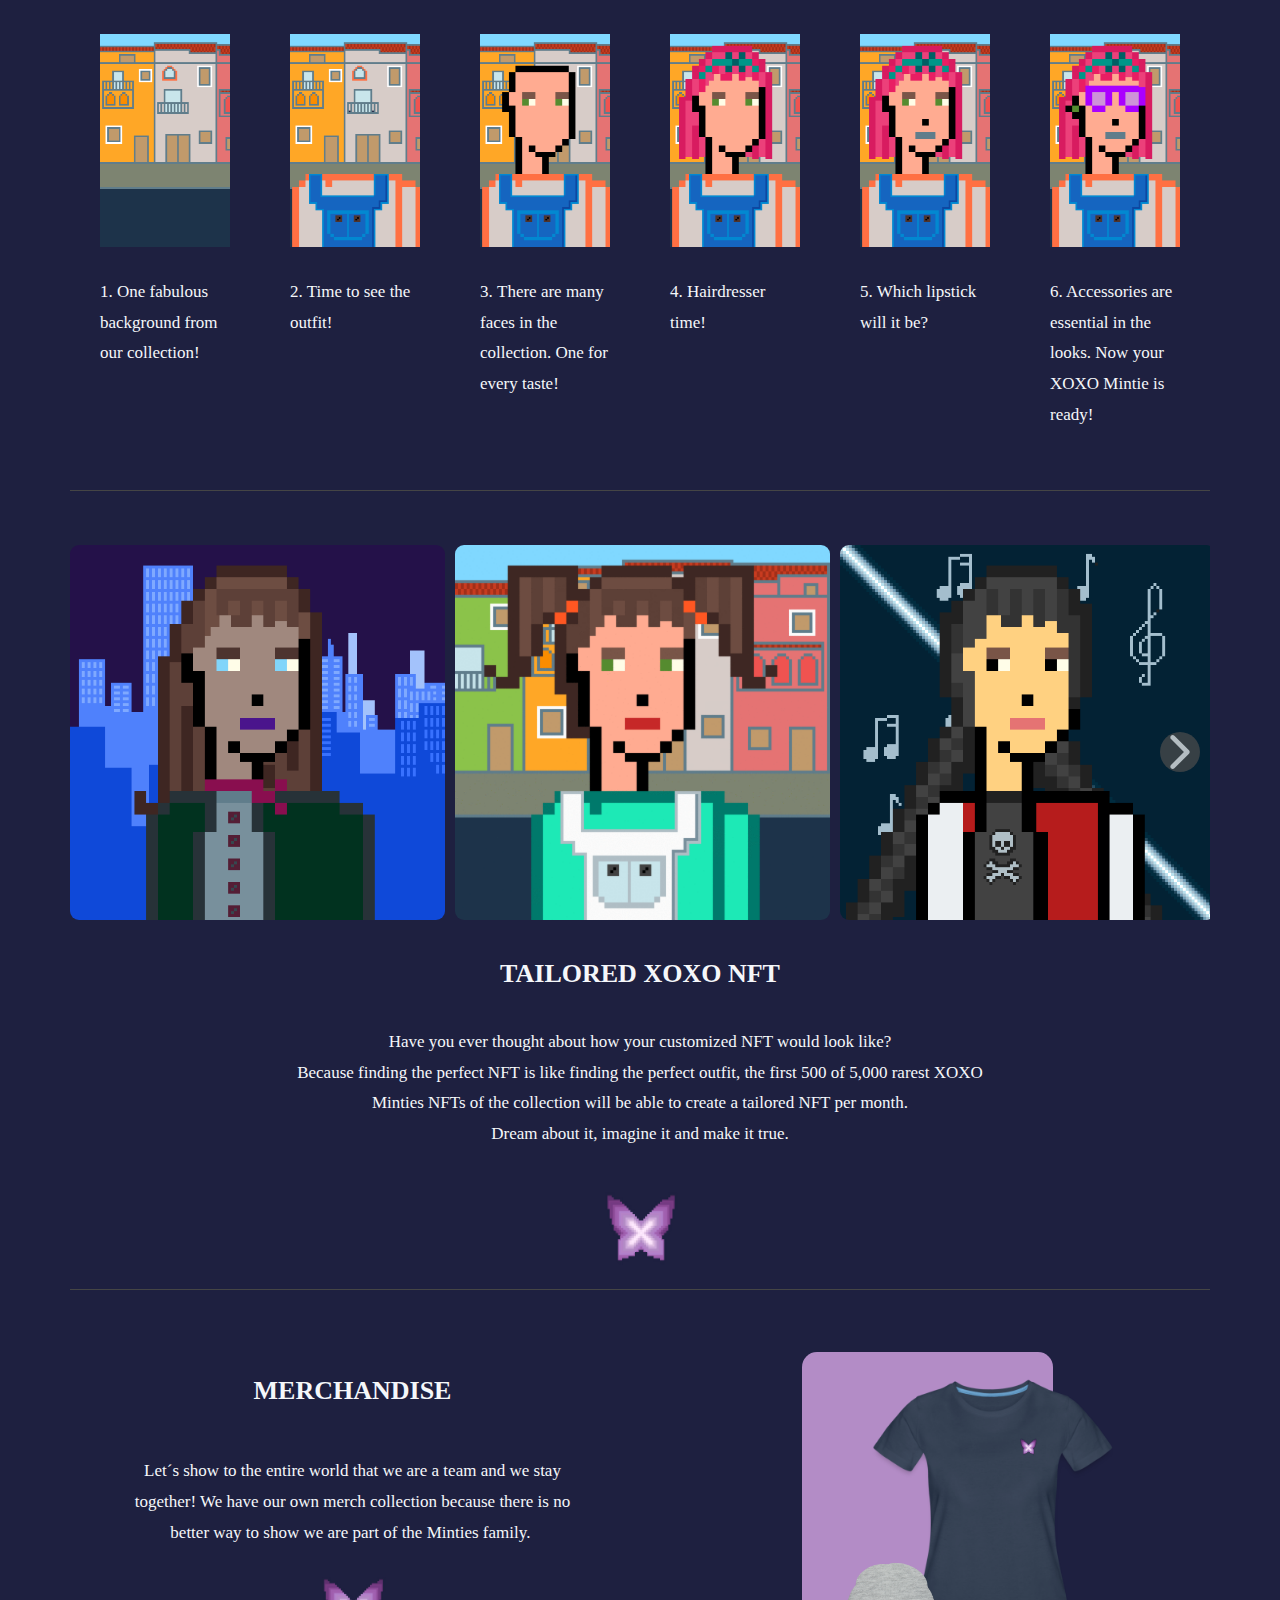
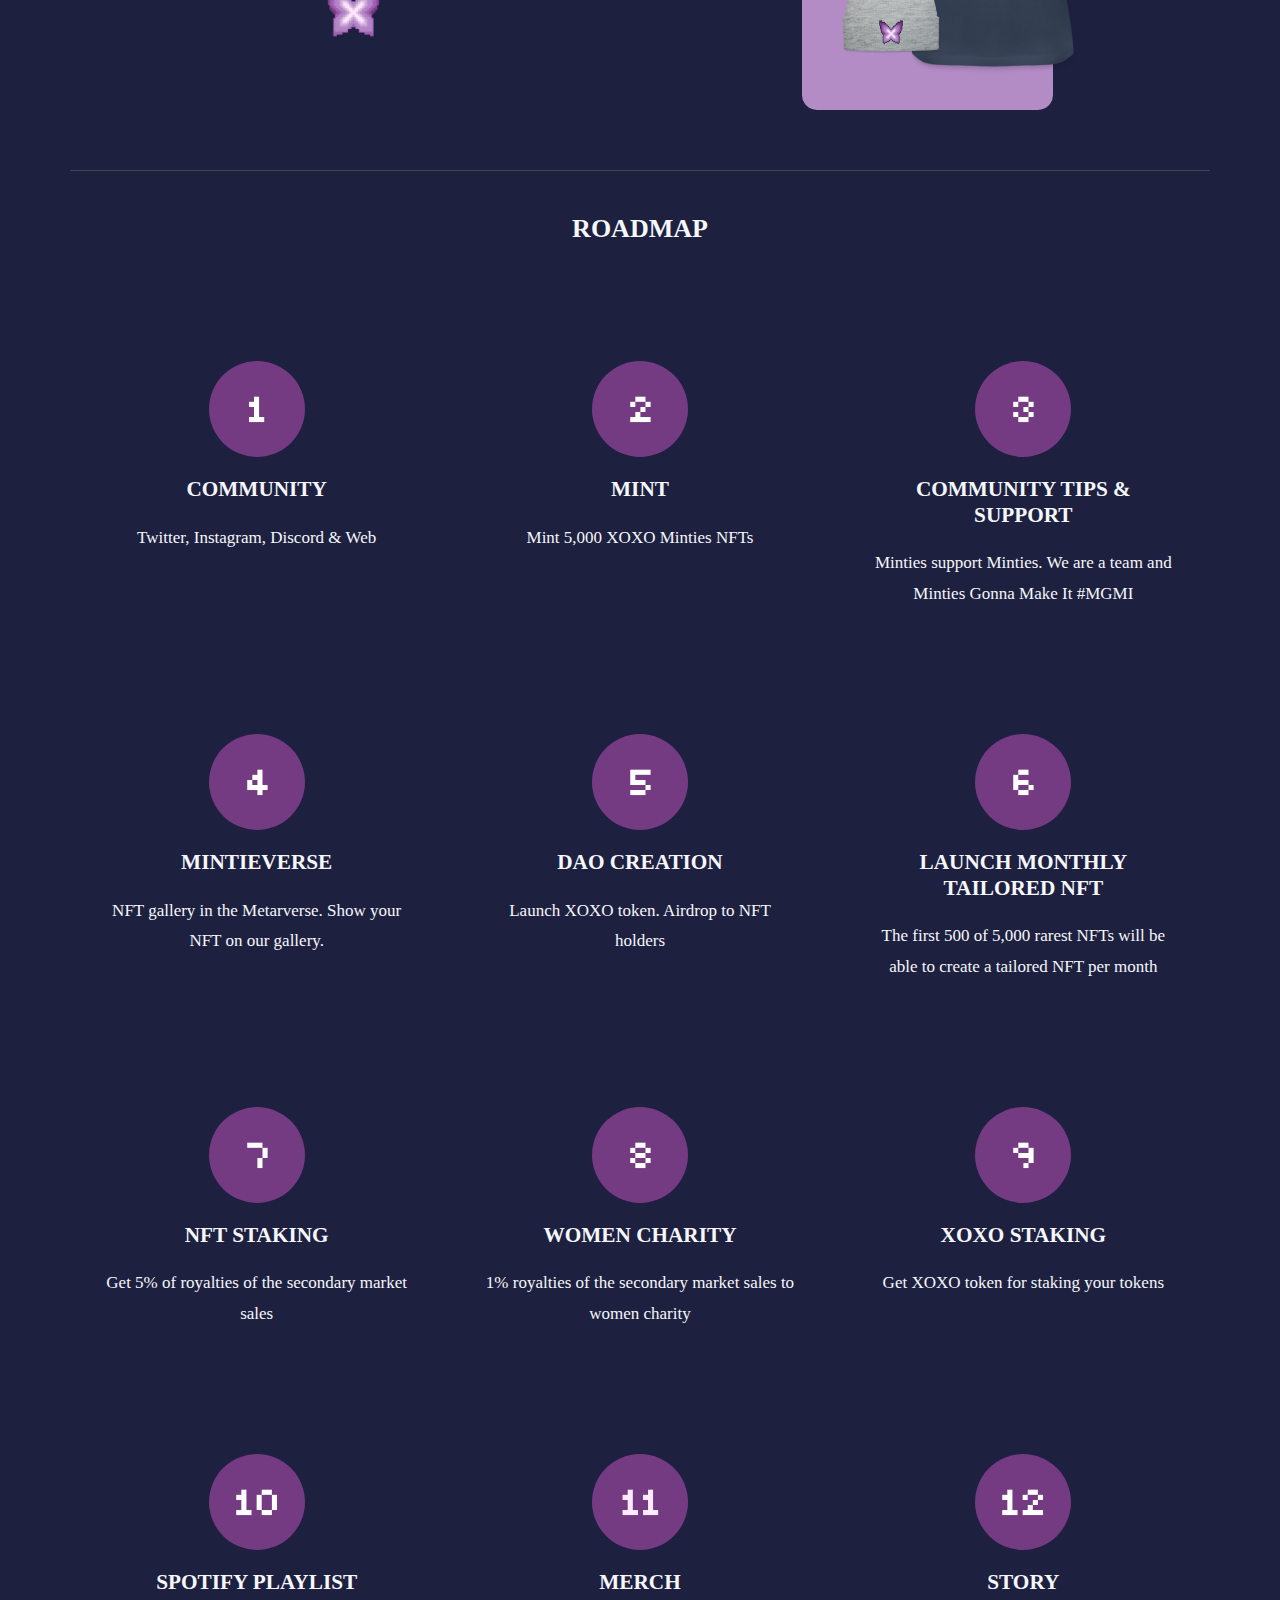
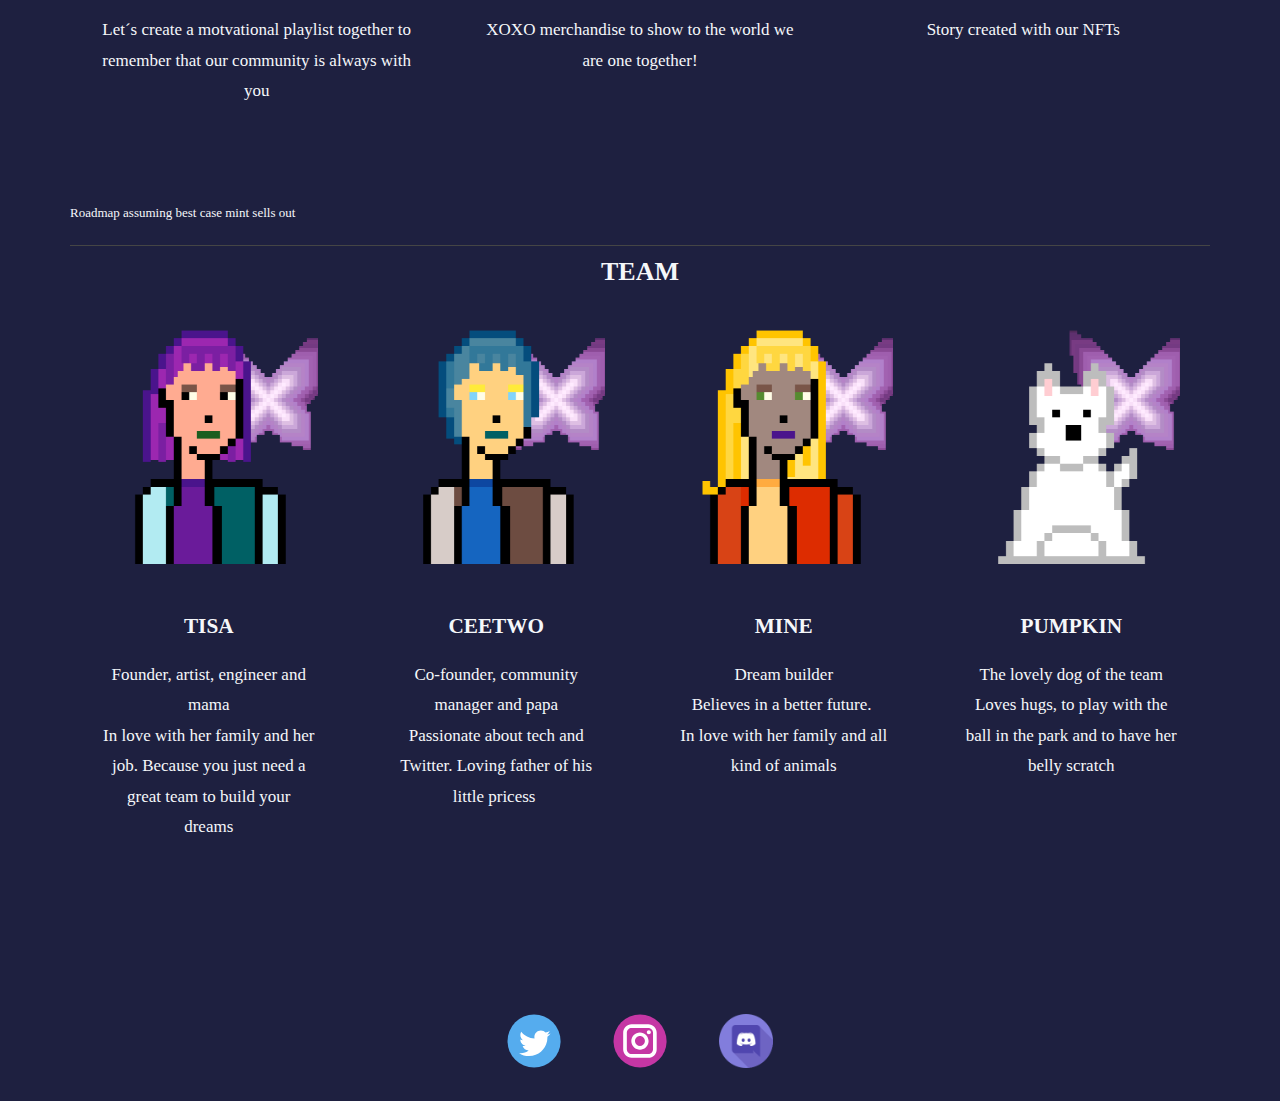
==== commit fd3d7924: "updates" ====
--- a/Index.html
+++ b/Index.html
@@ -85,9 +85,9 @@
             <div class="u-layout-row" style="">
               <div class="u-container-style u-layout-cell u-left-cell u-size-32 u-size-xs-60 u-layout-cell-1" src="">
                 <div class="u-container-layout u-container-layout-1">
-                  <h4 class="u-align-center u-text u-text-default u-text-1">WELCOME TO XOXO</h4>
-                  <p class="u-align-center u-text u-text-2"> XOXO Minties is a collection of 5,000 women NFTs living on Solana blockchain. Your XOXO Minties NFT is your access to the Minties Community and DAO. Together we are team, together we are gonna make it. Minties Gonna Make It #MGMI&nbsp;</p>
-                  <img class="u-image u-image-default u-preserve-proportions u-image-1" src="images/logoweb-6.png" alt="" data-image-width="1530" data-image-height="1530">
+                  <h4 class="u-align-center u-text u-text-default u-text-1">WELCOME TO XOXO MINTIES</h4>
+                  <p class="u-align-center u-text u-text-2"> XOXO Minties is a collection of 5,555 women NFTs living on Solana blockchain. Your XOXO Minties NFT is your access to the Minties Community and DAO. Together we are team, together we are gonna make it. Minties Gonna Make It #MGMI&nbsp;</p>
+                  <img class="u-image u-image-default u-preserve-proportions u-image-1" src="images/logoweb-15.png" alt="" data-image-width="1530" data-image-height="1530">
                 </div>
               </div>
               <div class="u-container-style u-layout-cell u-size-14 u-layout-cell-2">
@@ -107,7 +107,7 @@
         </div>
         <div class="u-container-style u-group u-shape-rectangle u-group-1">
           <div class="u-container-layout u-container-layout-4">
-            <p class="u-small-text u-text u-text-variant u-text-3">NOTE: Fifty XOXO will be withheld from the sale for giveaways, games, marketing proposals and the founders&nbsp;</p>
+            <p class="u-small-text u-text u-text-variant u-text-3">NOTE: Fifty five XOXO will be withheld from the sale for giveaways, games, marketing proposals and the founders&nbsp;</p>
           </div>
         </div>
       </div>
@@ -138,19 +138,19 @@
             </div>
             <div class="u-container-style u-list-item u-repeater-item">
               <div class="u-container-layout u-similar-container u-container-layout-4">
-                <img alt="" class="u-expanded-width u-image u-image-default u-image-4" data-image-width="1536" data-image-height="1536" src="images/4.png">
+                <img alt="" class="u-expanded-width u-image u-image-default u-image-4" data-image-width="1536" data-image-height="1536" src="images/4-19.png">
                 <p class="u-text u-text-default u-text-5">4. Hairdresser time!</p>
               </div>
             </div>
             <div class="u-container-style u-list-item u-repeater-item">
               <div class="u-container-layout u-similar-container u-container-layout-5">
-                <img alt="" class="u-expanded-width u-image u-image-default u-image-5" data-image-width="1536" data-image-height="1536" src="images/5.png">
+                <img alt="" class="u-expanded-width u-image u-image-default u-image-5" data-image-width="1536" data-image-height="1536" src="images/5-22.png">
                 <p class="u-text u-text-default u-text-6">5. Which lipstick will it be?</p>
               </div>
             </div>
             <div class="u-container-style u-list-item u-repeater-item">
               <div class="u-container-layout u-similar-container u-container-layout-6">
-                <img alt="" class="u-expanded-width u-image u-image-default u-image-6" data-image-width="1536" data-image-height="1536" src="images/6.png">
+                <img alt="" class="u-expanded-width u-image u-image-default u-image-6" data-image-width="1536" data-image-height="1536" src="images/6-21.png">
                 <p class="u-text u-text-default u-text-7">6. ​Accessories are essential in the looks. Now your XOXO Mintie is ready!</p>
               </div>
             </div>
@@ -209,7 +209,7 @@
         <h4 class="u-align-center u-text u-text-default u-text-1">tailored xoxo nft</h4>
         <p class="u-align-center u-text u-text-2">Have you ever thought about how your customized NFT would look like?<br>Because finding the perfect NFT is like finding the perfect outfit, the first 500 of 5,000 rarest XOXO Minties NFTs of the collection will be able to create a tailored NFT per month.<br>Dream about it, imagine it and make it true.
         </p>
-        <img class="u-image u-image-default u-preserve-proportions u-image-1" src="images/logoweb-24.png" alt="" data-image-width="1530" data-image-height="1530">
+        <img class="u-image u-image-default u-preserve-proportions u-image-1" src="images/logoweb-27.png" alt="" data-image-width="1530" data-image-height="1530">
         <div class="u-absolute-hcenter u-border-1 u-border-grey-dark-1 u-expanded-width u-line u-line-horizontal u-line-1"></div>
       </div>
     </section>
@@ -222,7 +222,7 @@
                 <div class="u-container-layout u-container-layout-1">
                   <h4 class="u-align-center u-text u-text-default u-text-1">merchandise</h4>
                   <p class="u-align-center u-text u-text-2">Let´s show to the entire world that we are a team and we stay together! We have our own merch collection because there is no better way to show we are part of the Minties family.&nbsp;</p>
-                  <img class="u-image u-image-default u-preserve-proportions u-image-1" src="images/logoweb-25.png" alt="" data-image-width="1530" data-image-height="1530">
+                  <img class="u-image u-image-default u-preserve-proportions u-image-1" src="images/logoweb-31.png" alt="" data-image-width="1530" data-image-height="1530">
                 </div>
               </div>
               <div class="u-container-style u-custom-color-1 u-layout-cell u-right-cell u-size-30 u-size-xs-60 u-layout-cell-2" src="">
@@ -247,61 +247,61 @@
         <div class="u-expanded-width u-list u-list-1">
           <div class="u-repeater u-repeater-1">
             <div class="u-align-center u-container-style u-list-item u-repeater-item">
-              <div class="u-container-layout u-similar-container u-container-layout-1"><span class="u-custom-color-4 u-file-icon u-icon u-icon-circle u-icon-1"><img src="images/28.png" alt=""></span>
+              <div class="u-container-layout u-similar-container u-container-layout-1"><span class="u-custom-color-4 u-file-icon u-icon u-icon-circle u-icon-1"><img src="images/4.png" alt=""></span>
                 <h5 class="u-align-center u-text u-text-palette-5-light-3 u-text-2">community</h5>
                 <p class="u-align-center u-text u-text-3">Twitter, Instagram, Discord &amp; Web</p>
               </div>
             </div>
             <div class="u-align-center u-container-style u-list-item u-repeater-item">
-              <div class="u-container-layout u-similar-container u-container-layout-2"><span class="u-custom-color-4 u-file-icon u-icon u-icon-circle u-icon-2"><img src="images/29.png" alt=""></span>
+              <div class="u-container-layout u-similar-container u-container-layout-2"><span class="u-custom-color-4 u-file-icon u-icon u-icon-circle u-icon-2"><img src="images/5.png" alt=""></span>
                 <h5 class="u-align-center u-text u-text-palette-5-light-3 u-text-4">Mint</h5>
                 <p class="u-align-center u-text u-text-5">Mint 5,000 XOXO Minties NFTs</p>
               </div>
             </div>
             <div class="u-align-center u-container-style u-list-item u-repeater-item">
-              <div class="u-container-layout u-similar-container u-container-layout-3"><span class="u-custom-color-4 u-file-icon u-icon u-icon-circle u-icon-3"><img src="images/30.png" alt=""></span>
+              <div class="u-container-layout u-similar-container u-container-layout-3"><span class="u-custom-color-4 u-file-icon u-icon u-icon-circle u-icon-3"><img src="images/6.png" alt=""></span>
                 <h5 class="u-align-center u-text u-text-palette-5-light-3 u-text-6">community tips &amp; support</h5>
                 <p class="u-align-center u-text u-text-7">Minties support Minties. We are a team and Minties Gonna Make It #MGMI</p>
               </div>
             </div>
             <div class="u-align-center u-container-style u-list-item u-repeater-item">
-              <div class="u-container-layout u-similar-container u-container-layout-4"><span class="u-custom-color-4 u-file-icon u-icon u-icon-circle u-icon-4"><img src="images/31-31.png" alt=""></span>
+              <div class="u-container-layout u-similar-container u-container-layout-4"><span class="u-custom-color-4 u-file-icon u-icon u-icon-circle u-icon-4"><img src="images/7.png" alt=""></span>
                 <h5 class="u-align-center u-text u-text-palette-5-light-3 u-text-8">mintieverse</h5>
                 <p class="u-align-center u-text u-text-9">NFT gallery in the Metarverse. Show your NFT on our gallery.</p>
               </div>
             </div>
             <div class="u-align-center u-container-style u-list-item u-repeater-item">
-              <div class="u-container-layout u-similar-container u-container-layout-5"><span class="u-custom-color-4 u-file-icon u-icon u-icon-circle u-icon-5"><img src="images/32.png" alt=""></span>
+              <div class="u-container-layout u-similar-container u-container-layout-5"><span class="u-custom-color-4 u-file-icon u-icon u-icon-circle u-icon-5"><img src="images/8.png" alt=""></span>
                 <h5 class="u-align-center u-text u-text-palette-5-light-3 u-text-10">dao creation</h5>
                 <p class="u-align-center u-text u-text-11">Launch XOXO token. Airdrop to NFT holders</p>
               </div>
             </div>
             <div class="u-align-center u-container-style u-list-item u-repeater-item">
-              <div class="u-container-layout u-similar-container u-container-layout-6"><span class="u-custom-color-4 u-file-icon u-icon u-icon-circle u-icon-6"><img src="images/33.png" alt=""></span>
+              <div class="u-container-layout u-similar-container u-container-layout-6"><span class="u-custom-color-4 u-file-icon u-icon u-icon-circle u-icon-6"><img src="images/9.png" alt=""></span>
                 <h5 class="u-align-center u-text u-text-palette-5-light-3 u-text-12">launch monthly tailored nft</h5>
                 <p class="u-align-center u-text u-text-13">The first 500 of 5,000 rarest NFTs will be able to create a tailored NFT per month</p>
               </div>
             </div>
             <div class="u-align-center u-container-style u-list-item u-repeater-item">
-              <div class="u-container-layout u-similar-container u-container-layout-7"><span class="u-custom-color-4 u-file-icon u-icon u-icon-circle u-icon-7"><img src="images/34.png" alt=""></span>
+              <div class="u-container-layout u-similar-container u-container-layout-7"><span class="u-custom-color-4 u-file-icon u-icon u-icon-circle u-icon-7"><img src="images/10.png" alt=""></span>
                 <h5 class="u-align-center u-text u-text-palette-5-light-3 u-text-14">nft staking</h5>
                 <p class="u-align-center u-text u-text-15">Get 5% of royalties of the secondary market sales</p>
               </div>
             </div>
             <div class="u-align-center u-container-style u-list-item u-repeater-item">
-              <div class="u-container-layout u-similar-container u-container-layout-8"><span class="u-custom-color-4 u-file-icon u-icon u-icon-circle u-icon-8"><img src="images/35.png" alt=""></span>
+              <div class="u-container-layout u-similar-container u-container-layout-8"><span class="u-custom-color-4 u-file-icon u-icon u-icon-circle u-icon-8"><img src="images/11.png" alt=""></span>
                 <h5 class="u-align-center u-text u-text-palette-5-light-3 u-text-16">women charity</h5>
                 <p class="u-align-center u-text u-text-17">1% royalties of the secondary market sales to women charity</p>
               </div>
             </div>
             <div class="u-align-center u-container-style u-list-item u-repeater-item">
-              <div class="u-container-layout u-similar-container u-container-layout-9"><span class="u-custom-color-4 u-file-icon u-icon u-icon-circle u-icon-9"><img src="images/36.png" alt=""></span>
+              <div class="u-container-layout u-similar-container u-container-layout-9"><span class="u-custom-color-4 u-file-icon u-icon u-icon-circle u-icon-9"><img src="images/12.png" alt=""></span>
                 <h5 class="u-align-center u-text u-text-palette-5-light-3 u-text-18">xoxo staking</h5>
                 <p class="u-align-center u-text u-text-19">Get XOXO token for staking your tokens</p>
               </div>
             </div>
             <div class="u-align-center u-container-style u-list-item u-repeater-item">
-              <div class="u-container-layout u-similar-container u-container-layout-10"><span class="u-custom-color-4 u-file-icon u-icon u-icon-circle u-icon-10"><img src="images/37.png" alt=""></span>
+              <div class="u-container-layout u-similar-container u-container-layout-10"><span class="u-custom-color-4 u-file-icon u-icon u-icon-circle u-icon-10"><img src="images/13.png" alt=""></span>
                 <h5 class="u-align-center u-text u-text-palette-5-light-3 u-text-20">spotify playlist</h5>
                 <p class="u-align-center u-text u-text-21">Let´s create a motvational playlist together to remember that our community is always with you</p>
               </div>
@@ -313,7 +313,7 @@
               </div>
             </div>
             <div class="u-align-center u-container-style u-list-item u-repeater-item">
-              <div class="u-container-layout u-similar-container u-container-layout-12"><span class="u-custom-color-4 u-file-icon u-icon u-icon-circle u-icon-12"><img src="images/39.png" alt=""></span>
+              <div class="u-container-layout u-similar-container u-container-layout-12"><span class="u-custom-color-4 u-file-icon u-icon u-icon-circle u-icon-12"><img src="images/14.png" alt=""></span>
                 <h5 class="u-align-center u-text u-text-palette-5-light-3 u-text-24">story</h5>
                 <p class="u-align-center u-text u-text-25">Story created with our NFTs</p>
               </div>
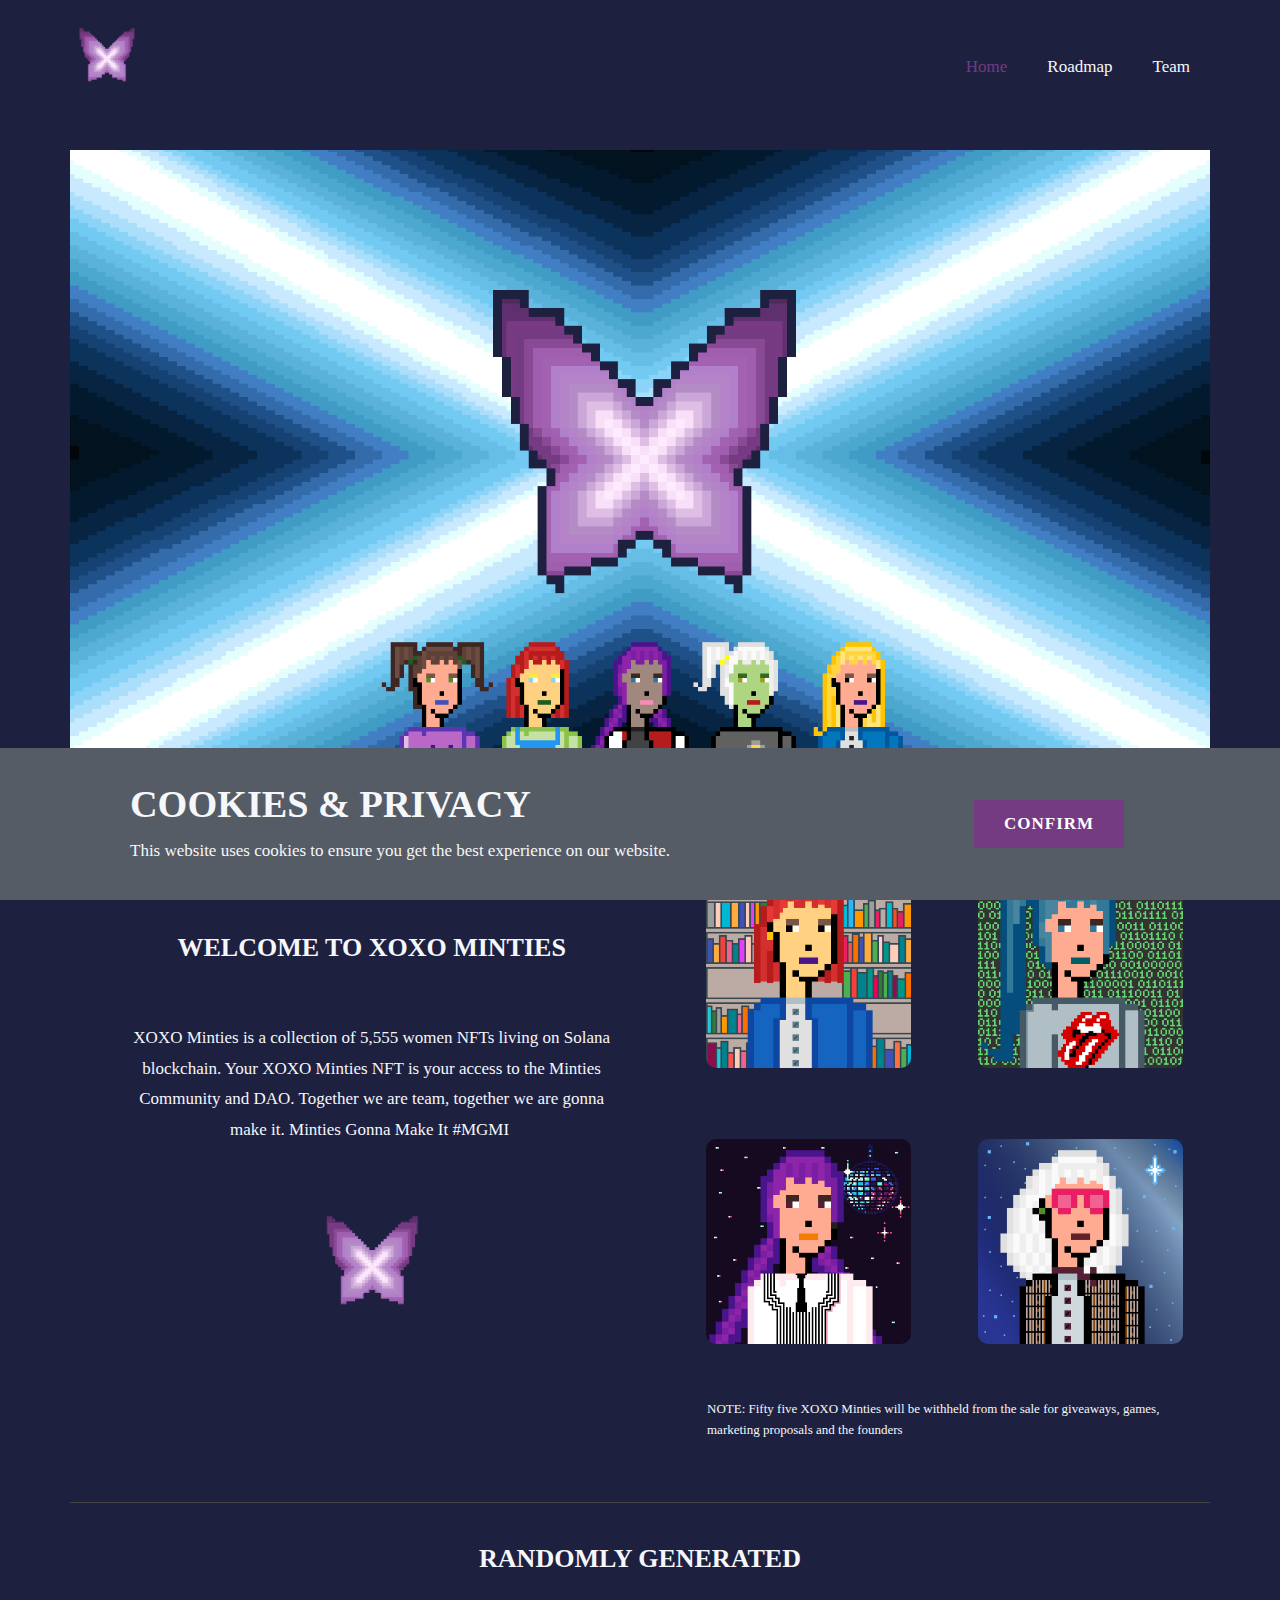
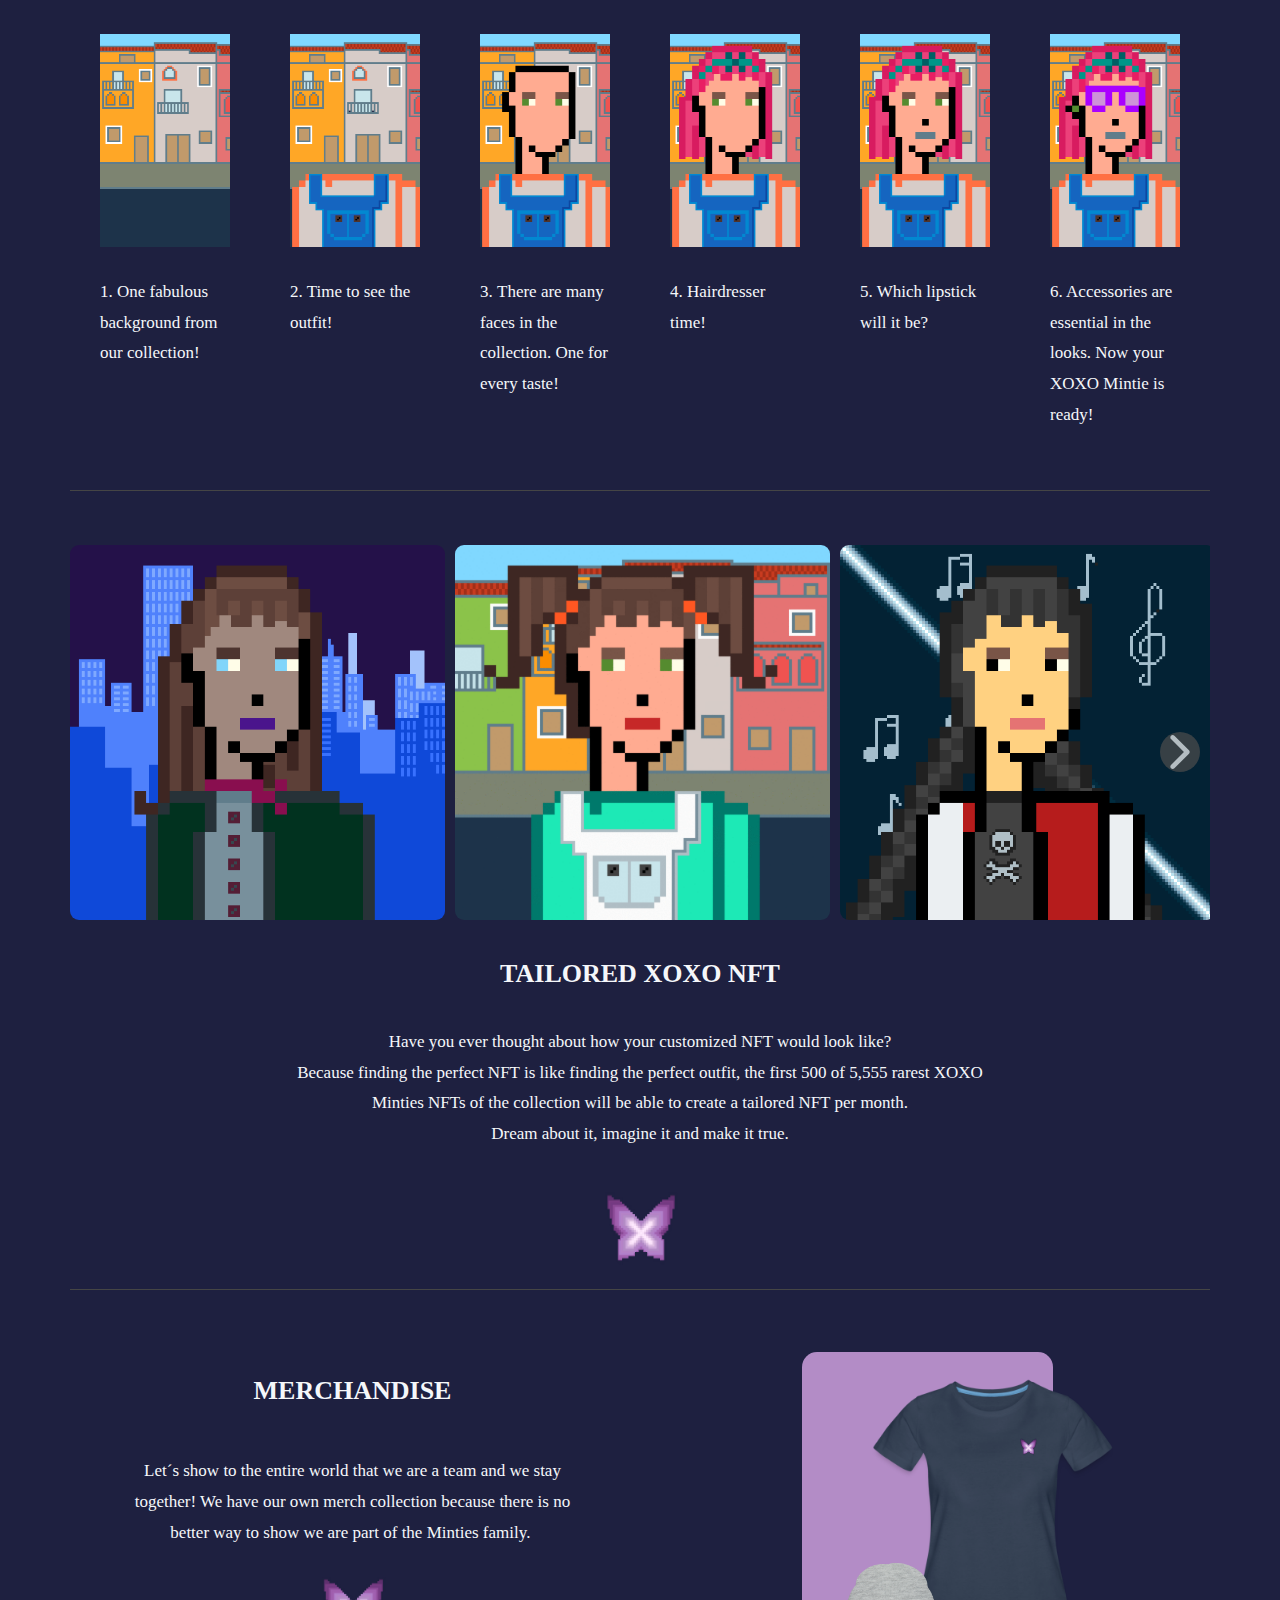
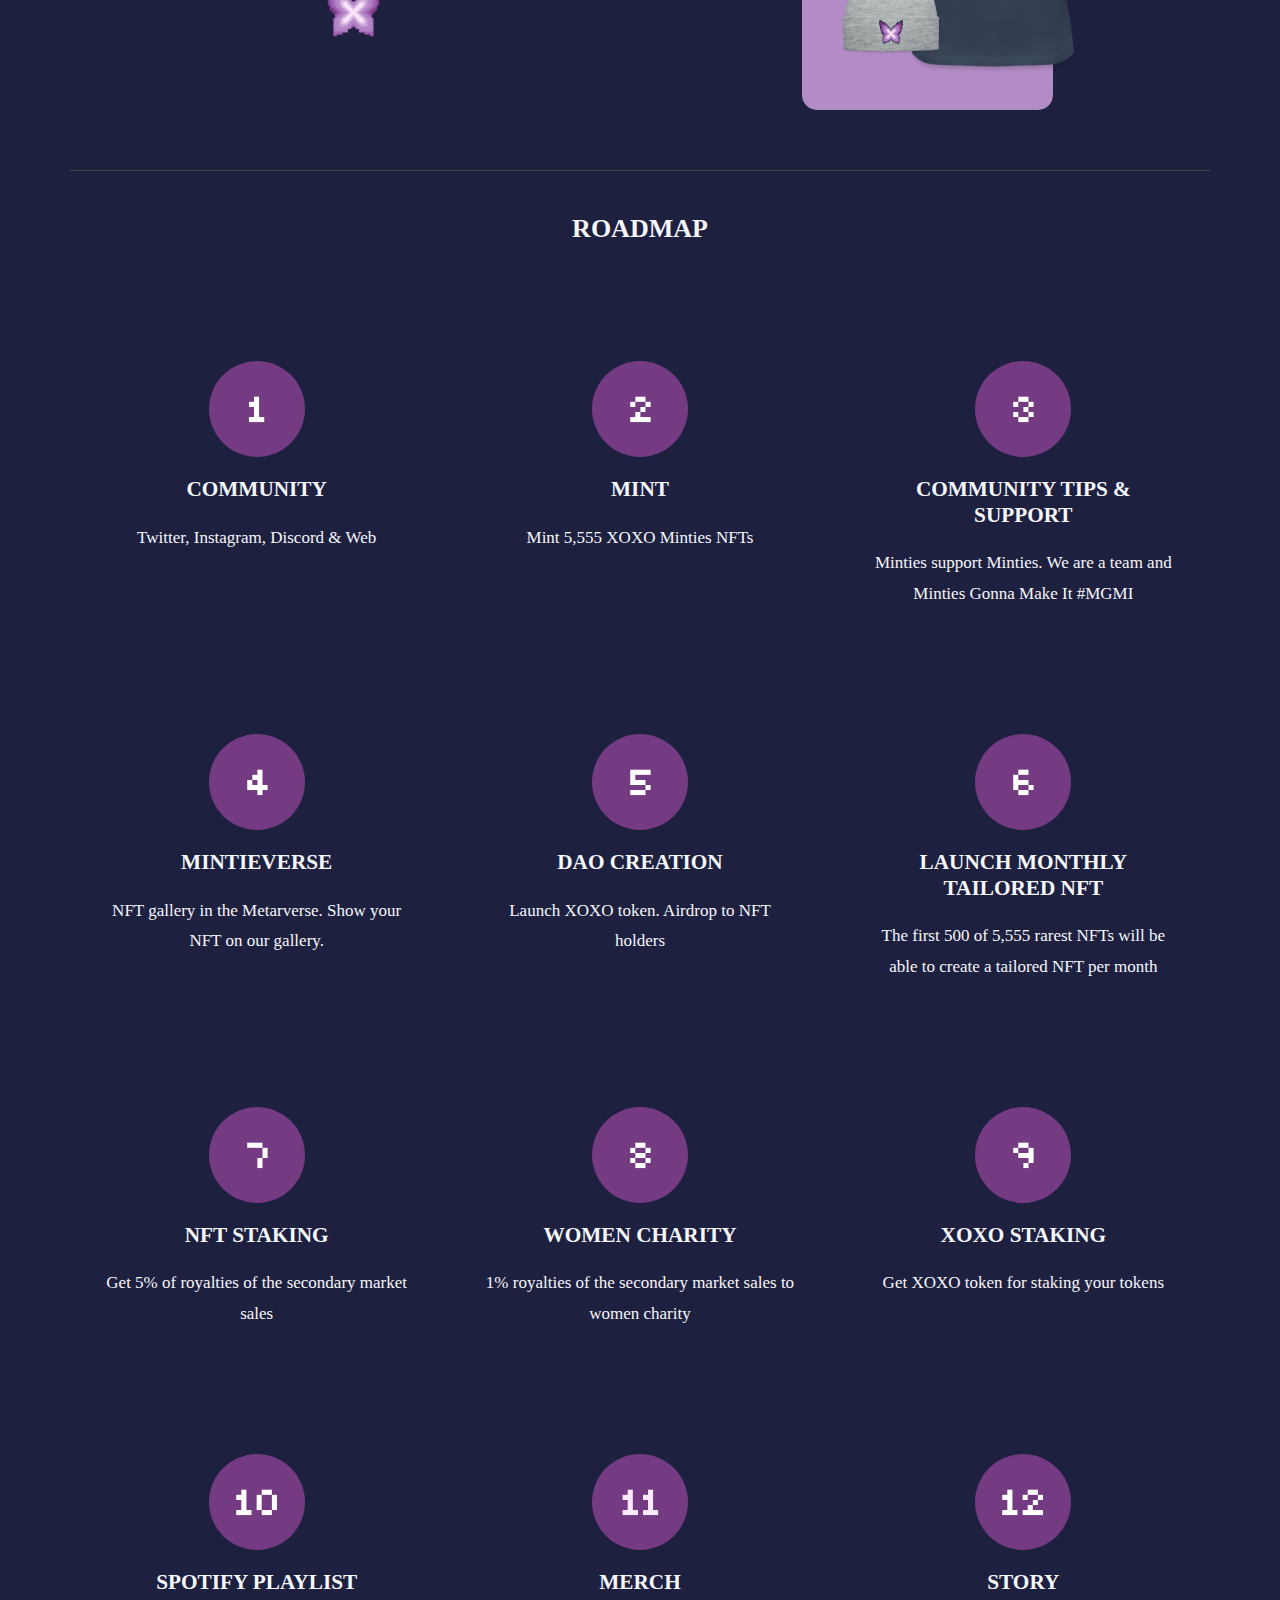
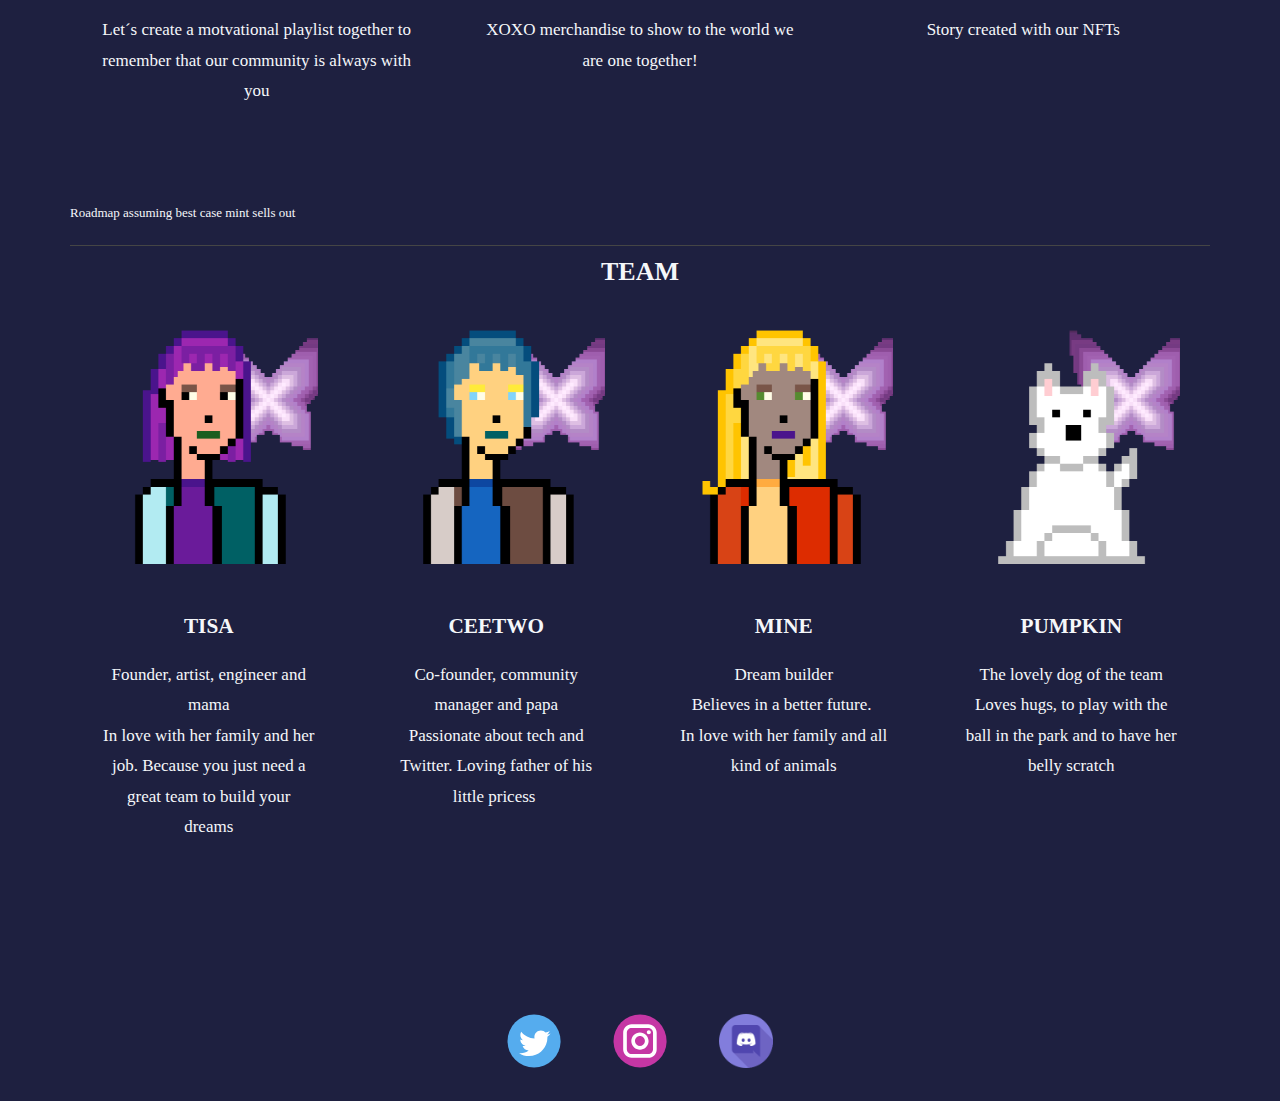
==== commit e78340dd: "updates" ====
--- a/Index.html
+++ b/Index.html
@@ -3,7 +3,7 @@
     <meta name="viewport" content="width=device-width, initial-scale=1.0">
     <meta charset="utf-8">
     <meta name="keywords" content="Solana, NFT, XOXO, Minties, NFT Collection, Woman NFT, Women NFT, NFT girls, Web3">
-    <meta name="description" content="​XOXO Minties is a collection of 5,000 women NFTs living on Solana blockchain. Your XOXO Minties NFT is your access to the Minties Community and DAO. Together we are team, together we are gonna make it. Minties Gonna Make It #MGMI">
+    <meta name="description" content="​XOXO Minties is a collection of 5,555 women NFTs living on Solana blockchain. Your XOXO Minties NFT is your access to the Minties Community and DAO. Together we are team, together we are gonna make it. Minties Gonna Make It #MGMI">
     <title>XOXO Minties</title>
     <link rel="stylesheet" href="nicepage.css" media="screen">
 <link rel="stylesheet" href="Index.css" media="screen">
@@ -42,7 +42,7 @@
     <meta property="og:type" content="website">
   </head>
   <body class="u-body u-xl-mode"><header class="u-clearfix u-custom-color-1 u-header u-sticky u-sticky-76f3 u-header" id="sec-8cd7"><div class="u-clearfix u-sheet u-sheet-1">
-        <a href="Index.html#sec-2a46" data-page-id="21057885" class="u-image u-logo u-image-1" data-image-width="1530" data-image-height="1530" title="Home">
+        <a href="Index.html#Home" data-page-id="21057885" class="u-image u-logo u-image-1" data-image-width="1530" data-image-height="1530" title="Home">
           <img src="images/logoweb.png" class="u-logo-image u-logo-image-1">
         </a>
         <nav class="u-menu u-menu-dropdown u-offcanvas u-menu-1" data-responsive-from="XS">
@@ -87,7 +87,7 @@
                 <div class="u-container-layout u-container-layout-1">
                   <h4 class="u-align-center u-text u-text-default u-text-1">WELCOME TO XOXO MINTIES</h4>
                   <p class="u-align-center u-text u-text-2"> XOXO Minties is a collection of 5,555 women NFTs living on Solana blockchain. Your XOXO Minties NFT is your access to the Minties Community and DAO. Together we are team, together we are gonna make it. Minties Gonna Make It #MGMI&nbsp;</p>
-                  <img class="u-image u-image-default u-preserve-proportions u-image-1" src="images/logoweb-15.png" alt="" data-image-width="1530" data-image-height="1530">
+                  <img class="u-image u-image-default u-preserve-proportions u-image-1" src="images/logoweb-6.png" alt="" data-image-width="1530" data-image-height="1530">
                 </div>
               </div>
               <div class="u-container-style u-layout-cell u-size-14 u-layout-cell-2">
@@ -107,7 +107,7 @@
         </div>
         <div class="u-container-style u-group u-shape-rectangle u-group-1">
           <div class="u-container-layout u-container-layout-4">
-            <p class="u-small-text u-text u-text-variant u-text-3">NOTE: Fifty five XOXO will be withheld from the sale for giveaways, games, marketing proposals and the founders&nbsp;</p>
+            <p class="u-small-text u-text u-text-variant u-text-3">NOTE: Fifty five XOXO Minties will be withheld from the sale for giveaways, games, marketing proposals and the founders&nbsp;</p>
           </div>
         </div>
       </div>
@@ -138,19 +138,19 @@
             </div>
             <div class="u-container-style u-list-item u-repeater-item">
               <div class="u-container-layout u-similar-container u-container-layout-4">
-                <img alt="" class="u-expanded-width u-image u-image-default u-image-4" data-image-width="1536" data-image-height="1536" src="images/4-19.png">
+                <img alt="" class="u-expanded-width u-image u-image-default u-image-4" data-image-width="1536" data-image-height="1536" src="images/4.png">
                 <p class="u-text u-text-default u-text-5">4. Hairdresser time!</p>
               </div>
             </div>
             <div class="u-container-style u-list-item u-repeater-item">
               <div class="u-container-layout u-similar-container u-container-layout-5">
-                <img alt="" class="u-expanded-width u-image u-image-default u-image-5" data-image-width="1536" data-image-height="1536" src="images/5-22.png">
+                <img alt="" class="u-expanded-width u-image u-image-default u-image-5" data-image-width="1536" data-image-height="1536" src="images/5.png">
                 <p class="u-text u-text-default u-text-6">5. Which lipstick will it be?</p>
               </div>
             </div>
             <div class="u-container-style u-list-item u-repeater-item">
               <div class="u-container-layout u-similar-container u-container-layout-6">
-                <img alt="" class="u-expanded-width u-image u-image-default u-image-6" data-image-width="1536" data-image-height="1536" src="images/6-21.png">
+                <img alt="" class="u-expanded-width u-image u-image-default u-image-6" data-image-width="1536" data-image-height="1536" src="images/6.png">
                 <p class="u-text u-text-default u-text-7">6. ​Accessories are essential in the looks. Now your XOXO Mintie is ready!</p>
               </div>
             </div>
@@ -207,9 +207,9 @@
           </a>
         </div>
         <h4 class="u-align-center u-text u-text-default u-text-1">tailored xoxo nft</h4>
-        <p class="u-align-center u-text u-text-2">Have you ever thought about how your customized NFT would look like?<br>Because finding the perfect NFT is like finding the perfect outfit, the first 500 of 5,000 rarest XOXO Minties NFTs of the collection will be able to create a tailored NFT per month.<br>Dream about it, imagine it and make it true.
+        <p class="u-align-center u-text u-text-2">Have you ever thought about how your customized NFT would look like?<br>Because finding the perfect NFT is like finding the perfect outfit, the first 500 of 5,555 rarest XOXO Minties NFTs of the collection will be able to create a tailored NFT per month.<br>Dream about it, imagine it and make it true.
         </p>
-        <img class="u-image u-image-default u-preserve-proportions u-image-1" src="images/logoweb-27.png" alt="" data-image-width="1530" data-image-height="1530">
+        <img class="u-image u-image-default u-preserve-proportions u-image-1" src="images/logoweb-24.png" alt="" data-image-width="1530" data-image-height="1530">
         <div class="u-absolute-hcenter u-border-1 u-border-grey-dark-1 u-expanded-width u-line u-line-horizontal u-line-1"></div>
       </div>
     </section>
@@ -222,7 +222,7 @@
                 <div class="u-container-layout u-container-layout-1">
                   <h4 class="u-align-center u-text u-text-default u-text-1">merchandise</h4>
                   <p class="u-align-center u-text u-text-2">Let´s show to the entire world that we are a team and we stay together! We have our own merch collection because there is no better way to show we are part of the Minties family.&nbsp;</p>
-                  <img class="u-image u-image-default u-preserve-proportions u-image-1" src="images/logoweb-31.png" alt="" data-image-width="1530" data-image-height="1530">
+                  <img class="u-image u-image-default u-preserve-proportions u-image-1" src="images/logoweb-25.png" alt="" data-image-width="1530" data-image-height="1530">
                 </div>
               </div>
               <div class="u-container-style u-custom-color-1 u-layout-cell u-right-cell u-size-30 u-size-xs-60 u-layout-cell-2" src="">
@@ -247,61 +247,61 @@
         <div class="u-expanded-width u-list u-list-1">
           <div class="u-repeater u-repeater-1">
             <div class="u-align-center u-container-style u-list-item u-repeater-item">
-              <div class="u-container-layout u-similar-container u-container-layout-1"><span class="u-custom-color-4 u-file-icon u-icon u-icon-circle u-icon-1"><img src="images/4.png" alt=""></span>
+              <div class="u-container-layout u-similar-container u-container-layout-1"><span class="u-custom-color-4 u-file-icon u-icon u-icon-circle u-icon-1"><img src="images/28.png" alt=""></span>
                 <h5 class="u-align-center u-text u-text-palette-5-light-3 u-text-2">community</h5>
                 <p class="u-align-center u-text u-text-3">Twitter, Instagram, Discord &amp; Web</p>
               </div>
             </div>
             <div class="u-align-center u-container-style u-list-item u-repeater-item">
-              <div class="u-container-layout u-similar-container u-container-layout-2"><span class="u-custom-color-4 u-file-icon u-icon u-icon-circle u-icon-2"><img src="images/5.png" alt=""></span>
+              <div class="u-container-layout u-similar-container u-container-layout-2"><span class="u-custom-color-4 u-file-icon u-icon u-icon-circle u-icon-2"><img src="images/29.png" alt=""></span>
                 <h5 class="u-align-center u-text u-text-palette-5-light-3 u-text-4">Mint</h5>
-                <p class="u-align-center u-text u-text-5">Mint 5,000 XOXO Minties NFTs</p>
-              </div>
-            </div>
-            <div class="u-align-center u-container-style u-list-item u-repeater-item">
-              <div class="u-container-layout u-similar-container u-container-layout-3"><span class="u-custom-color-4 u-file-icon u-icon u-icon-circle u-icon-3"><img src="images/6.png" alt=""></span>
+                <p class="u-align-center u-text u-text-5">Mint 5,555 XOXO Minties NFTs</p>
+              </div>
+            </div>
+            <div class="u-align-center u-container-style u-list-item u-repeater-item">
+              <div class="u-container-layout u-similar-container u-container-layout-3"><span class="u-custom-color-4 u-file-icon u-icon u-icon-circle u-icon-3"><img src="images/30.png" alt=""></span>
                 <h5 class="u-align-center u-text u-text-palette-5-light-3 u-text-6">community tips &amp; support</h5>
                 <p class="u-align-center u-text u-text-7">Minties support Minties. We are a team and Minties Gonna Make It #MGMI</p>
               </div>
             </div>
             <div class="u-align-center u-container-style u-list-item u-repeater-item">
-              <div class="u-container-layout u-similar-container u-container-layout-4"><span class="u-custom-color-4 u-file-icon u-icon u-icon-circle u-icon-4"><img src="images/7.png" alt=""></span>
+              <div class="u-container-layout u-similar-container u-container-layout-4"><span class="u-custom-color-4 u-file-icon u-icon u-icon-circle u-icon-4"><img src="images/31-31.png" alt=""></span>
                 <h5 class="u-align-center u-text u-text-palette-5-light-3 u-text-8">mintieverse</h5>
                 <p class="u-align-center u-text u-text-9">NFT gallery in the Metarverse. Show your NFT on our gallery.</p>
               </div>
             </div>
             <div class="u-align-center u-container-style u-list-item u-repeater-item">
-              <div class="u-container-layout u-similar-container u-container-layout-5"><span class="u-custom-color-4 u-file-icon u-icon u-icon-circle u-icon-5"><img src="images/8.png" alt=""></span>
+              <div class="u-container-layout u-similar-container u-container-layout-5"><span class="u-custom-color-4 u-file-icon u-icon u-icon-circle u-icon-5"><img src="images/32.png" alt=""></span>
                 <h5 class="u-align-center u-text u-text-palette-5-light-3 u-text-10">dao creation</h5>
                 <p class="u-align-center u-text u-text-11">Launch XOXO token. Airdrop to NFT holders</p>
               </div>
             </div>
             <div class="u-align-center u-container-style u-list-item u-repeater-item">
-              <div class="u-container-layout u-similar-container u-container-layout-6"><span class="u-custom-color-4 u-file-icon u-icon u-icon-circle u-icon-6"><img src="images/9.png" alt=""></span>
+              <div class="u-container-layout u-similar-container u-container-layout-6"><span class="u-custom-color-4 u-file-icon u-icon u-icon-circle u-icon-6"><img src="images/33.png" alt=""></span>
                 <h5 class="u-align-center u-text u-text-palette-5-light-3 u-text-12">launch monthly tailored nft</h5>
-                <p class="u-align-center u-text u-text-13">The first 500 of 5,000 rarest NFTs will be able to create a tailored NFT per month</p>
-              </div>
-            </div>
-            <div class="u-align-center u-container-style u-list-item u-repeater-item">
-              <div class="u-container-layout u-similar-container u-container-layout-7"><span class="u-custom-color-4 u-file-icon u-icon u-icon-circle u-icon-7"><img src="images/10.png" alt=""></span>
+                <p class="u-align-center u-text u-text-13">The first 500 of 5,555 rarest NFTs will be able to create a tailored NFT per month</p>
+              </div>
+            </div>
+            <div class="u-align-center u-container-style u-list-item u-repeater-item">
+              <div class="u-container-layout u-similar-container u-container-layout-7"><span class="u-custom-color-4 u-file-icon u-icon u-icon-circle u-icon-7"><img src="images/34.png" alt=""></span>
                 <h5 class="u-align-center u-text u-text-palette-5-light-3 u-text-14">nft staking</h5>
                 <p class="u-align-center u-text u-text-15">Get 5% of royalties of the secondary market sales</p>
               </div>
             </div>
             <div class="u-align-center u-container-style u-list-item u-repeater-item">
-              <div class="u-container-layout u-similar-container u-container-layout-8"><span class="u-custom-color-4 u-file-icon u-icon u-icon-circle u-icon-8"><img src="images/11.png" alt=""></span>
+              <div class="u-container-layout u-similar-container u-container-layout-8"><span class="u-custom-color-4 u-file-icon u-icon u-icon-circle u-icon-8"><img src="images/35.png" alt=""></span>
                 <h5 class="u-align-center u-text u-text-palette-5-light-3 u-text-16">women charity</h5>
                 <p class="u-align-center u-text u-text-17">1% royalties of the secondary market sales to women charity</p>
               </div>
             </div>
             <div class="u-align-center u-container-style u-list-item u-repeater-item">
-              <div class="u-container-layout u-similar-container u-container-layout-9"><span class="u-custom-color-4 u-file-icon u-icon u-icon-circle u-icon-9"><img src="images/12.png" alt=""></span>
+              <div class="u-container-layout u-similar-container u-container-layout-9"><span class="u-custom-color-4 u-file-icon u-icon u-icon-circle u-icon-9"><img src="images/36.png" alt=""></span>
                 <h5 class="u-align-center u-text u-text-palette-5-light-3 u-text-18">xoxo staking</h5>
                 <p class="u-align-center u-text u-text-19">Get XOXO token for staking your tokens</p>
               </div>
             </div>
             <div class="u-align-center u-container-style u-list-item u-repeater-item">
-              <div class="u-container-layout u-similar-container u-container-layout-10"><span class="u-custom-color-4 u-file-icon u-icon u-icon-circle u-icon-10"><img src="images/13.png" alt=""></span>
+              <div class="u-container-layout u-similar-container u-container-layout-10"><span class="u-custom-color-4 u-file-icon u-icon u-icon-circle u-icon-10"><img src="images/37.png" alt=""></span>
                 <h5 class="u-align-center u-text u-text-palette-5-light-3 u-text-20">spotify playlist</h5>
                 <p class="u-align-center u-text u-text-21">Let´s create a motvational playlist together to remember that our community is always with you</p>
               </div>
@@ -313,7 +313,7 @@
               </div>
             </div>
             <div class="u-align-center u-container-style u-list-item u-repeater-item">
-              <div class="u-container-layout u-similar-container u-container-layout-12"><span class="u-custom-color-4 u-file-icon u-icon u-icon-circle u-icon-12"><img src="images/14.png" alt=""></span>
+              <div class="u-container-layout u-similar-container u-container-layout-12"><span class="u-custom-color-4 u-file-icon u-icon u-icon-circle u-icon-12"><img src="images/39.png" alt=""></span>
                 <h5 class="u-align-center u-text u-text-palette-5-light-3 u-text-24">story</h5>
                 <p class="u-align-center u-text u-text-25">Story created with our NFTs</p>
               </div>
